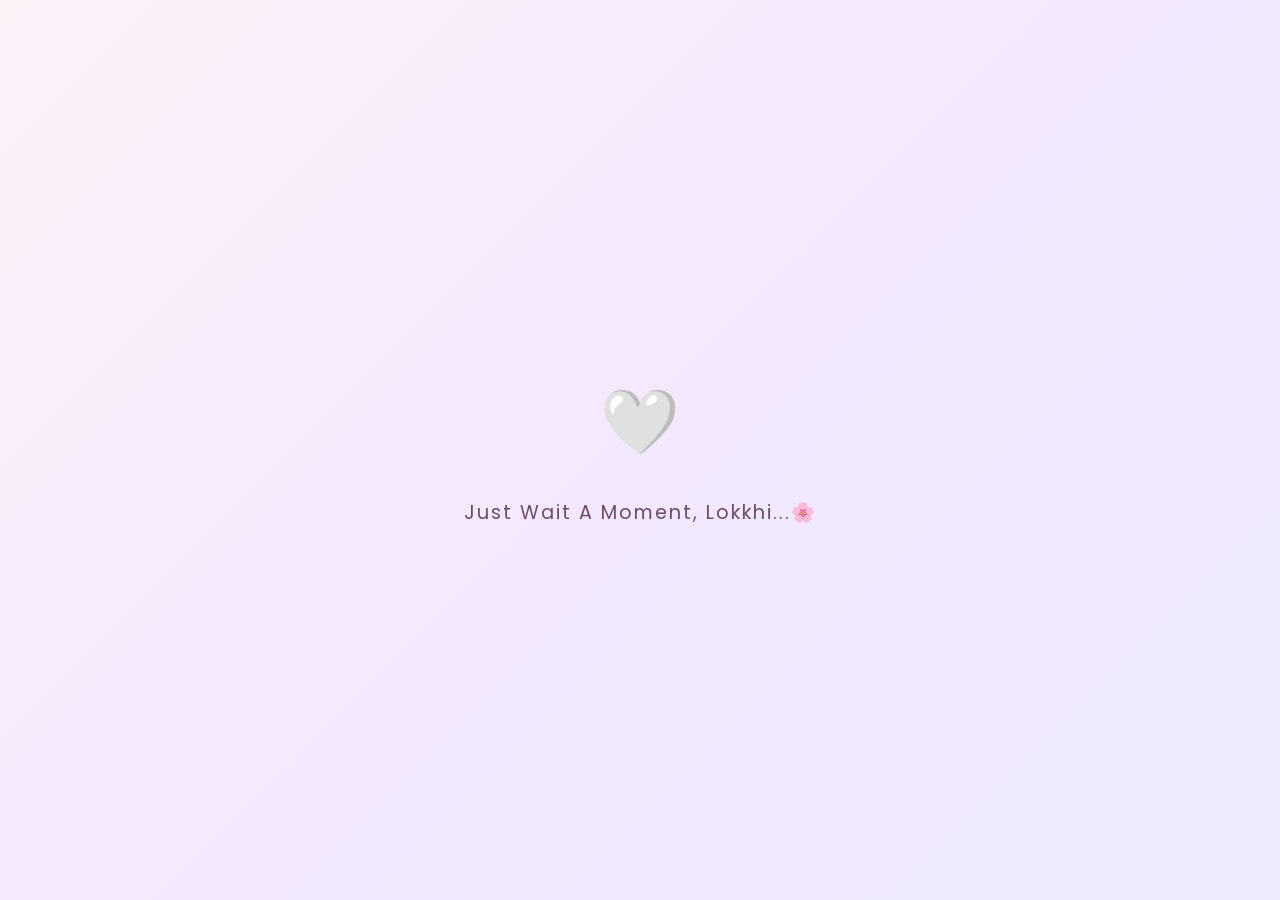
==== index.html @ b8b10e8c "Use real images in Long Distance Memories album" ====
<!DOCTYPE html>
<html lang="en">
<head>
  <meta charset="UTF-8">
  <meta name="viewport" content="width=device-width, initial-scale=1.0">
  <title>A Surprise For You 🤍</title>
  <link rel="icon" type="image/svg+xml" href="favicon.svg">
  <link rel="stylesheet" href="style.css">
  <link href="https://fonts.googleapis.com/css2?family=Cormorant+Garamond:wght@500;600;700&family=Great+Vibes&family=Poppins:wght@300;400;500;600;700&family=Noto+Serif+Bengali:wght@400;600;700&family=Hind+Siliguri:wght@300;400;500;600;700&display=swap" rel="stylesheet">
</head>
<body>

  <!-- ============================================
       LOADING SCREEN
       ============================================ -->
  <div id="loading-screen">
    <div class="loader-heart">🤍</div>
    <div class="loader-text">Just Wait A Moment, Lokkhi...🌸</div>
  </div>

  <!-- ============================================
       LANDING SCREEN
       ============================================ -->
  <div id="landing-screen">
    <div class="landing-card" id="landing-card">
      <h1 class="landing-title">Can I ask you something My Dear Lokkhi? 🤍</h1>
      <p class="landing-subtitle">Do you love me?</p>
      <div class="landing-buttons" id="button-container">
        <button class="btn btn-yes" id="btn-yes">Yes</button>
        <button class="btn btn-no" id="btn-no">No</button>
      </div>
    </div>
    <img src="assets/images/catpeek.png" alt="Kitten peeking" class="kitten-peek" id="kitten-peek">
  </div>

  <!-- ============================================
       CELEBRATION OVERLAY
       ============================================ -->
  <div id="celebration-overlay">
    <canvas id="confetti-canvas"></canvas>
  </div>

  <!-- ============================================
       MAIN CONTENT
       ============================================ -->
  <div id="main-content">

    <!-- SECTION 1: Thank You -->
    <section class="section hero-section" id="section-1">
      <div class="hero-bg-layers">
        <div class="hero-gradient"></div>
        <div class="hero-grain"></div>
        <div class="hero-particles" id="hero-particles"></div>
        <div class="hero-petals" id="hero-petals"></div>
        <div class="hero-radial-glow"></div>
      </div>

      <div class="hero-content section-inner reveal">
        <div class="hero-hero-wrapper">
          <div class="hero-heart-float">
            <div class="hero-heart-glow"></div>
            <div class="hero-heart-orbit">
              <div class="orbit-word" style="--angle: 0deg;">Smile</div>
              <div class="orbit-word" style="--angle: 60deg;">Eyes</div>
              <div class="orbit-word" style="--angle: 120deg;">Kindness</div>
              <div class="orbit-word" style="--angle: 180deg;">Future</div>
              <div class="orbit-word" style="--angle: 240deg;">Lokkhi</div>
              <div class="orbit-word" style="--angle: 300deg;">Love</div>
            </div>
            <div class="hero-heart-anim">❤️</div>
          </div>
        </div>

        <div class="hero-glass-card">
          <p class="hero-subtitle-handwritten">My dearest Lokkhi,</p>
          <h1 class="hero-title">Thank you for coming into my life</h1>
          <p class="hero-desc">Every moment with you feels like a beautiful dream I never want to wake up from.</p>
        </div>

        <div class="hero-scroll-indicator" id="hero-scroll-indicator">
          <span class="scroll-text"></span>
          <div class="scroll-arrow">
            <svg width="24" height="24" viewBox="0 0 24 24" fill="none" stroke="currentColor" stroke-width="2">
              <path d="M12 5v14M5 12l7 7 7-7"/>
            </svg>
          </div>
        </div>
      </div>
    </section>

    <!-- SECTION 3: Typewriter / Emotional Storytelling -->
    <section class="section" id="section-3">
      <div class="section-inner reveal">
        <p class="typewriter-text">
          <span id="typewriter"></span><span class="typewriter-cursor">|</span>
        </p>
        <div class="story-cards">
          <div class="story-card reveal">
            <div class="story-card-icon">☀️</div>
            <p class="story-card-quote">"Every morning feels a little brighter because of you."</p>
            <p class="story-card-label">Good Morning</p>
          </div>
          <div class="story-card reveal">
            <div class="story-card-icon">💬</div>
            <p class="story-card-quote">"Even a few minutes with you can make my whole day."</p>
            <p class="story-card-label">Every Conversation</p>
          </div>
          <div class="story-card reveal">
            <div class="story-card-icon">🌙</div>
            <p class="story-card-quote">"My favorite way to end a day is wishing you good night."</p>
            <p class="story-card-label">Good Night</p>
          </div>
        </div>
      </div>
    </section>

    <!-- SECTION 4: Timeline -->
    <section class="section" id="section-4">
      <div class="section-inner reveal">
        <h2 class="section-title">Our Journey</h2>
        <p class="section-desc">Every milestone matters</p>
        <div class="timeline">
          <div class="timeline-item">
            <span class="timeline-icon">❤️</span>
            <div class="timeline-text">
              <div>The day we met</div>
              <div style="font-size:0.85rem;opacity:0.7;">8 March 2026</div>
            </div>
          </div>
          <div class="timeline-item">
            <span class="timeline-icon">💬</span>
            <div class="timeline-text">
              <div>Our first conversation</div>
              <div style="font-size:0.85rem;opacity:0.7;">3 June 2026</div>
            </div>
          </div>
          <div class="timeline-item">
            <span class="timeline-icon">✨</span>
            <div class="timeline-text">
              <div>The day I realized I like you</div>
              <div style="font-size:0.85rem;opacity:0.7;">8 June 2026</div>
            </div>
          </div>
          <div class="timeline-item">
            <span class="timeline-icon">✨</span>
            <div class="timeline-text">
              <div>The day you made me the happiest</div>
              <div style="font-size:0.85rem;opacity:0.7;">14 July 2026</div>
            </div>
          </div>
          <div class="timeline-item">
            <span class="timeline-icon">📞</span>
            <div class="timeline-text">
              <div>First Call From Her🤍</div>
              <div style="font-size:0.85rem;opacity:0.7;">30 July 2026, 08:42 PM</div>
            </div>
          </div>
        </div>
      </div>
    </section>

    <!-- SECTION 5: Reasons I Love You — Polaroid Gallery -->
    <section class="section" id="section-5">
      <div class="section-inner reveal">
        <h2 class="section-title">Reasons I Love You</h2>
        <p class="section-desc">The little things that make you, you</p>
        <div class="polaroid-gallery">
          <div class="polaroid-mem-card" style="--rotate: -2.5deg;">
            <div class="polaroid-mem-image">
              <img src="assets/images/youreyes.png" alt="Your Eyes" loading="lazy">
            </div>
            <div class="polaroid-mem-caption">
              <h3 class="polaroid-mem-title">Your Eyes</h3>
              <p class="polaroid-mem-text">"I could get lost in them forever."</p>
            </div>
          </div>
          <div class="polaroid-mem-card" style="--rotate: 1.8deg;">
            <div class="polaroid-mem-image">
              <img src="assets/images/yoursmile.png" alt="Your Smile" loading="lazy">
            </div>
            <div class="polaroid-mem-caption">
              <h3 class="polaroid-mem-title">Your Smile</h3>
              <p class="polaroid-mem-text">"My favorite reason to smile."</p>
            </div>
          </div>
          <div class="polaroid-mem-card" style="--rotate: -1.2deg;">
            <div class="polaroid-mem-image">
              <img src="assets/images/yourkindness.png" alt="Your Kindness" loading="lazy">
            </div>
            <div class="polaroid-mem-caption">
              <h3 class="polaroid-mem-title">Your Kindness</h3>
              <p class="polaroid-mem-text">"The most beautiful part of you."</p>
            </div>
          </div>
          <div class="polaroid-mem-card polaroid-heart-card" style="--rotate: 2deg;">
            <div class="polaroid-heart-content">
              <div class="polaroid-heart-glow"></div>
              <div class="polaroid-heart-sparkles" id="heart-sparkles"></div>
              <div class="polaroid-heart-emoji">🌸</div>
              <h3 class="polaroid-mem-title">Everything About You</h3>
              <p class="polaroid-mem-text">"Because it was never just your smile, your eyes, or your kindness...<br>It has always been everything about you."</p>
            </div>
          </div>
        </div>
      </div>
    </section>

    <!-- SECTION 5B: Long Distance Memories — Photo Album -->
    <section class="section" id="section-5b">
      <div class="section-inner reveal">
        <h2 class="section-title">Our Long Distance Memories🤍</h2>
        <p class="section-desc">Every photo holds a thousand unsaid I love you's</p>
        <div class="album-grid">
          <div class="album-card" style="--rotate: -2.2deg;">
            <div class="album-image">
              <img src="assets/images/eyes.png" alt="Her beautiful eyes" loading="lazy">
            </div>
            <div class="album-caption">
              <p>"Staring into those eyes through a screen... still feels like home."</p>
            </div>
          </div>
          <div class="album-card" style="--rotate: 1.6deg;">
            <div class="album-image">
              <img src="assets/images/Girlfriend Day Poster.png" alt="Girlfriend Day" loading="lazy">
            </div>
            <div class="album-caption">
              <p>"Celebrating us, even when miles keep us apart."</p>
            </div>
          </div>
          <div class="album-card" style="--rotate: -1.4deg;">
            <div class="album-image">
              <img src="assets/images/uss11.png" alt="Our memory" loading="lazy">
            </div>
            <div class="album-caption">
              <p>"Proof that love doesn't need proximity to grow."</p>
            </div>
          </div>
          <div class="album-card" style="--rotate: 2deg;">
            <div class="album-image">
              <img src="assets/images/uss2.png" alt="Our memory" loading="lazy">
            </div>
            <div class="album-caption">
              <p>"Every little thing reminds me of you..."</p>
            </div>
          </div>
        </div>
        <p class="album-quote">"Distance is just a test to see how far love can travel."</p>
      </div>
    </section>

    <!-- SECTION 6: Future Memories -->
    <section class="section" id="section-6">
      <div class="section-inner reveal">
        <h2 class="section-title">🤍 Future Memories</h2>
        <p class="section-desc">The best chapters of our story haven't happened yet...</p>
        <div class="polaroid-grid">
          <div class="polaroid-card" style="--rotate: -2deg;">
            <div class="polaroid-emoji">🤍</div>
            <div class="polaroid-title">Our First Date</div>
            <div class="polaroid-status">Coming Soon...</div>
          </div>
          <div class="polaroid-card" style="--rotate: 1.5deg;">
            <div class="polaroid-emoji">📸</div>
            <div class="polaroid-title">Our First Selfie</div>
            <div class="polaroid-status">Reserved For Us</div>
          </div>
          <div class="polaroid-card" style="--rotate: -1deg;">
            <div class="polaroid-emoji">☕</div>
            <div class="polaroid-title">Coffee & Endless Conversations</div>
            <div class="polaroid-status">Waiting...</div>
          </div>
          <div class="polaroid-card" style="--rotate: 2deg;">
            <div class="polaroid-emoji">🌸</div>
            <div class="polaroid-title">The Day You Said Yes</div>
            <div class="polaroid-status">Our Story Begins Here</div>
          </div>
          <div class="polaroid-card" style="--rotate: -1.5deg;">
            <div class="polaroid-emoji">💐</div>
            <div class="polaroid-title">The First Flower I Gave You</div>
            <div class="polaroid-status">Coming Soon...</div>
          </div>
          <div class="polaroid-card" style="--rotate: 1deg;">
            <div class="polaroid-emoji">🌙</div>
            <div class="polaroid-title">Our Favorite Evening Together</div>
            <div class="polaroid-status">To Be Written...</div>
          </div>
        </div>
        <p class="future-quote">"These frames are empty today, but I believe one day they'll become the most beautiful part of our story."</p>
      </div>
    </section>

    <!-- SECTION 7: Love Counter -->
    <section class="section" id="section-7">
      <div class="section-inner reveal">
        <h2 class="section-title">I've been smiling because of you for...</h2>
        <div class="counter-display">
          <div class="counter-box">
            <div class="counter-value" id="counter-days">0</div>
            <div class="counter-label">Days</div>
          </div>
          <div class="counter-box">
            <div class="counter-value" id="counter-hours">0</div>
            <div class="counter-label">Hours</div>
          </div>
          <div class="counter-box">
            <div class="counter-value" id="counter-minutes">0</div>
            <div class="counter-label">Minutes</div>
          </div>
          <div class="counter-box">
            <div class="counter-value" id="counter-seconds">0</div>
            <div class="counter-label">Seconds</div>
          </div>
        </div>
      </div>
    </section>

    <!-- SECTION 8: Love Letter -->
    <section class="section" id="section-8">
      <div class="section-inner reveal">
        <h2 class="section-title bengali-title">A letter for You🤍</h2>
        <div class="letter-scene">
          <div class="letter-glow"></div>
          <div class="letter-petals" id="letter-petals"></div>
          <div class="letter-particles" id="letter-particles"></div>
          <div class="letter-paper">
            <div class="letter-wax-seal">🤍</div>
            <div class="letter-content">
              <p class="letter-typewriter" id="letter-typewriter"></p>
            </div>
          </div>
        </div>
      </div>
    </section>

    <!-- SECTION 9: Final Surprise -->
    <section class="section" id="section-9">
      <div class="section-inner reveal">
        <div class="final-heart">
          <img src="assets/images/catpropose.png" alt="Proposing" class="final-heart-img">
        </div>
        <h2 class="final-heading">I don't promise a perfect life...</h2>
        <p class="final-promise">But I promise I'll always try to make you a little happier.</p>
        <p class="final-question-script">Will you stay with me forever? ❤️</p>
        <div class="final-buttons">
          <button class="btn-final btn-yes" id="btn-final-yes">Yes 💍</button>
          <button class="btn-final btn-yes" id="btn-final-sure">Of Course 🥹</button>
        </div>
      </div>
    </section>

  </div>

  <!-- ============================================
       LIGHTBOX
       ============================================ -->
  <div id="lightbox">
    <button id="lightbox-close">&times;</button>
    <img src="" alt="Enlarged" id="lightbox-img">
  </div>

  <!-- ============================================
       ENDING SCREEN
       ============================================ -->
  <div id="ending-screen">
    <div class="ending-content">
      <div class="ending-sparkles" id="ending-sparkles"></div>
      <h1 class="ending-thanks">Thank you</h1>
      <p class="ending-line">for staying until the very end.</p>
      <div class="ending-divider"></div>
      <p class="ending-closing">
        Every little thing here<br>
        was made just for you. 🤍
      </p>
    </div>
  </div>

  <!-- ============================================
       SCRIPTS
       ============================================ -->
  <script src="script.js"></script>
</body>
</html>
---- style.css ----
/* ============================================
   CONFIG & VARIABLES
   ============================================ */
:root {
  /* Light Mode Colors */
  --bg-primary: #fdf2f8;
  --bg-secondary: #fce7f3;
  --bg-gradient: linear-gradient(135deg, #fdf2f8 0%, #f3e8ff 50%, #ede9fe 100%);
  --text-primary: #4a1942;
  --text-secondary: #6b4c6e;
  --glass-bg: rgba(255, 255, 255, 0.35);
  --glass-border: rgba(255, 255, 255, 0.6);
  --glass-shadow: 0 8px 32px rgba(139, 92, 246, 0.15);
  --accent-pink: #ec4899;
  --accent-lavender: #a855f7;
  --accent-rose: #fb7185;
  --accent-cream: #fef3c7;
  --card-bg: rgba(255, 255, 255, 0.5);
  --btn-yes-bg: linear-gradient(135deg, #ec4899, #a855f7);
  --btn-no-bg: rgba(255, 255, 255, 0.6);
  --heart-color: #ec4899;
  --overlay-bg: rgba(253, 242, 248, 0.95);
}

/* ============================================
   RESET & BASE
   ============================================ */
*, *::before, *::after {
  margin: 0;
  padding: 0;
  box-sizing: border-box;
}

html {
  scroll-behavior: smooth;
  font-size: 16px;
}

body {
  font-family: 'Segoe UI', 'Poppins', system-ui, -apple-system, sans-serif;
  background: var(--bg-gradient);
  color: var(--text-primary);
  min-height: 100vh;
  overflow-x: hidden;
  transition: background 0.5s ease, color 0.5s ease;
  line-height: 1.6;
}

/* Custom Scrollbar */
::-webkit-scrollbar {
  width: 8px;
}
::-webkit-scrollbar-track {
  background: var(--bg-secondary);
}
::-webkit-scrollbar-thumb {
  background: var(--accent-lavender);
  border-radius: 4px;
}

/* ============================================
   LOADING SCREEN
   ============================================ */
#loading-screen {
  position: fixed;
  inset: 0;
  background: var(--bg-gradient);
  display: flex;
  flex-direction: column;
  align-items: center;
  justify-content: center;
  z-index: 10000;
  transition: opacity 0.8s ease, visibility 0.8s ease;
}

#loading-screen.hidden {
  opacity: 0;
  visibility: hidden;
  pointer-events: none;
}

.loader-heart {
  font-size: 4rem;
  animation: heartbeat 1s ease-in-out infinite;
  margin-bottom: 1.5rem;
}

.loader-text {
  font-size: 1.2rem;
  color: var(--text-secondary);
  letter-spacing: 2px;
  animation: pulse 1.5s ease-in-out infinite;
}

/* ============================================
   CURSOR SPARKLE
   ============================================ */
.cursor-sparkle {
  position: fixed;
  pointer-events: none;
  width: 8px;
  height: 8px;
  border-radius: 50%;
  background: var(--accent-pink);
  box-shadow: 0 0 10px var(--accent-pink), 0 0 20px var(--accent-lavender);
  z-index: 9999;
  opacity: 0;
  transform: translate(-50%, -50%);
  animation: sparkleFade 0.6s ease-out forwards;
}

@keyframes sparkleFade {
  0% { opacity: 1; transform: translate(-50%, -50%) scale(1); }
  100% { opacity: 0; transform: translate(-50%, -50%) scale(0) translateY(-20px); }
}

/* ============================================
   FLOATING HEARTS BACKGROUND
   ============================================ */
.floating-heart {
  position: fixed;
  pointer-events: none;
  font-size: 1.2rem;
  opacity: 0.4;
  z-index: 0;
  animation: floatUp linear forwards;
}

@keyframes floatUp {
  0% {
    transform: translateY(100vh) rotate(0deg) scale(0.5);
    opacity: 0;
  }
  10% { opacity: 0.4; }
  90% { opacity: 0.4; }
  100% {
    transform: translateY(-100px) rotate(720deg) scale(1);
    opacity: 0;
  }
}

/* ============================================
   LANDING SCREEN
   ============================================ */
#landing-screen {
  position: fixed;
  inset: 0;
  display: flex;
  align-items: center;
  justify-content: center;
  z-index: 1000;
  background: var(--bg-gradient);
  padding: 1.5rem;
}

.landing-card {
  background: var(--glass-bg);
  backdrop-filter: blur(20px);
  -webkit-backdrop-filter: blur(20px);
  border: 1px solid var(--glass-border);
  border-radius: 2rem;
  padding: 3rem 2.5rem;
  text-align: center;
  box-shadow: var(--glass-shadow);
  max-width: 480px;
  width: 100%;
  position: relative;
  z-index: 10;
}

.landing-title {
  font-size: 2rem;
  font-weight: 700;
  margin-bottom: 0.5rem;
  background: linear-gradient(135deg, var(--accent-pink), var(--accent-lavender));
  -webkit-background-clip: text;
  -webkit-text-fill-color: transparent;
  background-clip: text;
}

.landing-subtitle {
  font-size: 1.1rem;
  color: var(--text-secondary);
  margin-bottom: 2.5rem;
}

.landing-buttons {
  display: flex;
  gap: 1.5rem;
  justify-content: center;
  align-items: center;
  flex-wrap: wrap;
  position: relative;
  min-height: 80px;
}

.kitten-peek {
  position: absolute;
  right: -60px;
  bottom: -40px;
  width: 280px;
  height: auto;
  z-index: 1;
  pointer-events: none;
  transform: translateX(30px);
  opacity: 0;
  transition: all 0.6s cubic-bezier(0.4, 0, 0.2, 1);
  filter: drop-shadow(0 8px 20px rgba(0, 0, 0, 0.15));
}

.kitten-peek.visible {
  opacity: 1;
  transform: translateX(0);
}

.kitten-peek.blink {
  animation: kittenBlink 0.3s ease-in-out;
}

.kitten-peek.idle {
  animation: kittenFloat 4s ease-in-out infinite;
}

@keyframes kittenBlink {
  0%, 100% { transform: translateX(0) scaleY(1); }
  50% { transform: translateX(0) scaleY(0.1); }
}

@keyframes kittenFloat {
  0%, 100% { transform: translateX(0) translateY(0); }
  50% { transform: translateX(0) translateY(-4px); }
}

.kitten-head {
  transform-origin: center bottom;
  transition: transform 0.4s ease;
}

.kitten-peek:hover .kitten-head {
  transform: rotate(-3deg) scale(1.03);
}

.btn {
  padding: 0.9rem 2.2rem;
  border: none;
  border-radius: 50px;
  font-size: 1.1rem;
  font-weight: 600;
  cursor: pointer;
  transition: all 0.3s cubic-bezier(0.4, 0, 0.2, 1);
  font-family: inherit;
  position: relative;
  overflow: hidden;
}

.btn-yes {
  background: var(--btn-yes-bg);
  color: white;
  box-shadow: 0 4px 20px rgba(236, 72, 153, 0.4);
  z-index: 2;
}

.btn-yes:hover {
  transform: scale(1.08);
  box-shadow: 0 6px 30px rgba(236, 72, 153, 0.6);
}

.btn-yes.big {
  padding: 1.2rem 3rem;
  font-size: 1.4rem;
  animation: yesPulse 2s ease-in-out infinite;
}

@keyframes yesPulse {
  0%, 100% { transform: scale(1); }
  50% { transform: scale(1.05); }
}

.btn-no {
  background: var(--btn-no-bg);
  color: var(--text-primary);
  backdrop-filter: blur(10px);
  border: 1px solid var(--glass-border);
  position: relative;
  transition: all 0.5s cubic-bezier(0.4, 0, 0.2, 1);
  z-index: 1;
}

.btn-no:hover {
  transform: scale(1.05);
}

.funny-text {
  position: absolute;
  top: -2.5rem;
  left: 50%;
  transform: translateX(-50%);
  background: var(--glass-bg);
  backdrop-filter: blur(10px);
  padding: 0.4rem 1rem;
  border-radius: 20px;
  font-size: 0.9rem;
  color: var(--accent-pink);
  white-space: nowrap;
  opacity: 0;
  animation: funnyAppear 0.4s ease-out forwards;
  border: 1px solid var(--glass-border);
}

@keyframes funnyAppear {
  0% { opacity: 0; transform: translateX(-50%) translateY(10px); }
  100% { opacity: 1; transform: translateX(-50%) translateY(0); }
}

/* ============================================
   CELEBRATION OVERLAY
   ============================================ */
#celebration-overlay {
  position: fixed;
  inset: 0;
  z-index: 5000;
  pointer-events: none;
  display: none;
}

#celebration-overlay.active {
  display: block;
}

#confetti-canvas {
  position: absolute;
  inset: 0;
  width: 100%;
  height: 100%;
}

.celebration-heart {
  position: absolute;
  font-size: 3rem;
  animation: heartBurst 1.5s ease-out forwards;
  pointer-events: none;
}

@keyframes heartBurst {
  0% {
    transform: translate(0, 0) scale(0) rotate(0deg);
    opacity: 1;
  }
  100% {
    transform: translate(var(--tx), var(--ty)) scale(1.5) rotate(var(--rot));
    opacity: 0;
  }
}

.celebration-sparkle {
  position: absolute;
  width: 6px;
  height: 6px;
  border-radius: 50%;
  background: white;
  box-shadow: 0 0 10px var(--accent-lavender), 0 0 20px var(--accent-pink);
  animation: sparkleBurst 1s ease-out forwards;
  pointer-events: none;
}

@keyframes sparkleBurst {
  0% {
    transform: translate(0, 0) scale(1);
    opacity: 1;
  }
  100% {
    transform: translate(var(--tx), var(--ty)) scale(0);
    opacity: 0;
  }
}

/* ============================================
   MAIN CONTENT
   ============================================ */
#main-content {
  display: none;
  position: relative;
  z-index: 1;
}

#main-content.visible {
  display: block;
  animation: fadeIn 1s ease-out;
}

@keyframes fadeIn {
  from { opacity: 0; }
  to { opacity: 1; }
}

.section {
  min-height: 100vh;
  display: flex;
  align-items: center;
  justify-content: center;
  padding: 4rem 1.5rem;
  position: relative;
}

.section-inner {
  max-width: 900px;
  width: 100%;
  text-align: center;
}

/* Glass Card */
.glass-card {
  background: var(--glass-bg);
  backdrop-filter: blur(20px);
  -webkit-backdrop-filter: blur(20px);
  border: 1px solid var(--glass-border);
  border-radius: 2rem;
  padding: 3rem 2rem;
  box-shadow: var(--glass-shadow);
}

/* Scroll Reveal */
.reveal {
  opacity: 0;
  transform: translateY(40px);
  transition: all 0.8s cubic-bezier(0.4, 0, 0.2, 1);
}

.reveal.visible {
  opacity: 1;
  transform: translateY(0);
}

/* ============================================
   SECTION 1: HERO — APPLE PREMIUM
   ============================================ */
.hero-section {
  min-height: 100vh;
  display: flex;
  align-items: center;
  justify-content: center;
  position: relative;
  overflow: hidden;
  padding: 2rem 1.5rem;
}

.hero-bg-layers {
  position: absolute;
  inset: 0;
  z-index: 0;
  pointer-events: none;
}

.hero-gradient {
  position: absolute;
  inset: 0;
  background:
    radial-gradient(ellipse at 20% 20%, rgba(236, 72, 153, 0.15) 0%, transparent 50%),
    radial-gradient(ellipse at 80% 80%, rgba(168, 85, 247, 0.12) 0%, transparent 50%),
    radial-gradient(ellipse at 50% 50%, rgba(251, 113, 133, 0.08) 0%, transparent 60%),
    linear-gradient(180deg, #fdf2f8 0%, #f3e8ff 50%, #ede9fe 100%);
  animation: gradientShift 12s ease-in-out infinite alternate;
}

@keyframes gradientShift {
  0% { transform: scale(1); opacity: 0.9; }
  100% { transform: scale(1.05); opacity: 1; }
}

.hero-grain {
  position: absolute;
  inset: 0;
  opacity: 0.35;
  background-image: url("data:image/svg+xml,%3Csvg viewBox='0 0 256 256' xmlns='http://www.w3.org/2000/svg'%3E%3Cfilter id='noise'%3E%3CfeTurbulence type='fractalNoise' baseFrequency='0.8' numOctaves='4' stitchTiles='stitch'/%3E%3C/filter%3E%3Crect width='100%25' height='100%25' filter='url(%23noise)'/%3E%3C/svg%3E");
  background-size: 200px 200px;
  animation: grainMove 8s steps(10) infinite;
  mix-blend-mode: overlay;
}

@keyframes grainMove {
  0%, 100% { transform: translate(0, 0); }
  10% { transform: translate(-5%, -10%); }
  30% { transform: translate(3%, -15%); }
  50% { transform: translate(12%, 9%); }
  70% { transform: translate(9%, 4%); }
  90% { transform: translate(-1%, 7%); }
}

.hero-particles,
.hero-petals {
  position: absolute;
  inset: 0;
  overflow: hidden;
}

.hero-particle {
  position: absolute;
  width: 4px;
  height: 4px;
  border-radius: 50%;
  background: var(--accent-pink);
  box-shadow: 0 0 6px var(--accent-lavender);
  opacity: 0;
  animation: particleFloat linear infinite;
}

@keyframes particleFloat {
  0% { transform: translateY(100vh) translateX(0); opacity: 0; }
  10% { opacity: 0.7; }
  90% { opacity: 0.7; }
  100% { transform: translateY(-10vh) translateX(20px); opacity: 0; }
}

.hero-petal {
  position: absolute;
  width: 10px;
  height: 10px;
  background: radial-gradient(circle, rgba(251, 113, 133, 0.6) 0%, rgba(236, 72, 153, 0.3) 100%);
  border-radius: 50% 0 50% 50%;
  opacity: 0;
  animation: petalFall linear infinite;
}

@keyframes petalFall {
  0% { transform: translateY(-10vh) rotate(0deg) translateX(0); opacity: 0; }
  10% { opacity: 0.6; }
  100% { transform: translateY(110vh) rotate(360deg) translateX(40px); opacity: 0; }
}

.hero-radial-glow {
  position: absolute;
  top: 50%;
  left: 50%;
  transform: translate(-50%, -50%);
  width: 500px;
  height: 500px;
  border-radius: 50%;
  background: radial-gradient(circle, rgba(236, 72, 153, 0.15) 0%, rgba(168, 85, 247, 0.08) 40%, transparent 70%);
  animation: glowPulse 4s ease-in-out infinite;
  pointer-events: none;
}

@keyframes glowPulse {
  0%, 100% { transform: translate(-50%, -50%) scale(1); opacity: 0.7; }
  50% { transform: translate(-50%, -50%) scale(1.15); opacity: 1; }
}

.hero-content {
  position: relative;
  z-index: 2;
  text-align: center;
  max-width: 700px;
  width: 100%;
  display: flex;
  flex-direction: column;
  align-items: center;
  gap: 2rem;
}

.hero-hero-wrapper {
  position: relative;
  width: 220px;
  height: 220px;
  display: flex;
  align-items: center;
  justify-content: center;
  margin: 0 auto;
  animation: heroEntrance 1s cubic-bezier(0.22, 1, 0.36, 1) 0.2s forwards;
  opacity: 0;
  transform: scale(0.8);
}

@keyframes heroEntrance {
  to { opacity: 1; transform: scale(1); }
}

.hero-heart-float {
  position: relative;
  width: 100%;
  height: 100%;
  display: flex;
  align-items: center;
  justify-content: center;
  animation: gentleFloat 6s ease-in-out infinite;
}

.hero-heart-glow {
  position: absolute;
  inset: 20%;
  border-radius: 50%;
  background: radial-gradient(circle, rgba(236, 72, 153, 0.25) 0%, transparent 70%);
  animation: glowPulse 3s ease-in-out infinite;
  filter: blur(20px);
}

.hero-heart-orbit {
  position: absolute;
  inset: 0;
  animation: orbitSpin 60s linear infinite;
}

@keyframes orbitSpin {
  from { transform: rotate(0deg); }
  to { transform: rotate(360deg); }
}

.orbit-word {
  position: absolute;
  top: 50%;
  left: 50%;
  width: max-content;
  text-align: center;
  transform: rotate(var(--angle)) translateX(105px) rotate(calc(-1 * var(--angle))) translate(-50%, -50%);
  transform-origin: 0 0;
  font-size: 0.8rem;
  font-weight: 600;
  color: var(--accent-pink);
  opacity: 0;
  animation: orbitWordFade 4s ease-in-out infinite;
  letter-spacing: 1px;
  text-transform: uppercase;
  white-space: nowrap;
}

.orbit-word:nth-child(1) { animation-delay: 0s; }
.orbit-word:nth-child(2) { animation-delay: 0.6s; }
.orbit-word:nth-child(3) { animation-delay: 1.2s; }
.orbit-word:nth-child(4) { animation-delay: 1.8s; }
.orbit-word:nth-child(5) { animation-delay: 2.4s; }
.orbit-word:nth-child(6) { animation-delay: 3s; }

@keyframes orbitWordFade {
  0%, 100% { opacity: 0.35; }
  50% { opacity: 0.9; }
}

.hero-heart-anim {
  font-size: 5rem;
  animation: heartbeat 1.2s ease-in-out infinite;
  position: relative;
  z-index: 3;
  filter: drop-shadow(0 0 40px rgba(236, 72, 153, 0.4));
  transition: transform 0.3s ease-out;
}

@keyframes heartbeat {
  0%, 100% { transform: scale(1); }
  15% { transform: scale(1.2); }
  30% { transform: scale(1); }
  45% { transform: scale(1.1); }
  60% { transform: scale(1); }
}

@keyframes gentleFloat {
  0%, 100% { transform: translateY(0); }
  50% { transform: translateY(-10px); }
}

.hero-glass-card {
  background: var(--glass-bg);
  backdrop-filter: blur(24px);
  -webkit-backdrop-filter: blur(24px);
  border: 1px solid var(--glass-border);
  border-radius: 2rem;
  padding: 2.5rem 2rem;
  box-shadow: var(--glass-shadow);
  max-width: 520px;
  width: 100%;
  text-align: center;
  position: relative;
  overflow: hidden;
  animation: cardEntrance 1.2s cubic-bezier(0.22, 1, 0.36, 1) forwards;
  opacity: 0;
  transform: translateY(30px);
}

@keyframes cardEntrance {
  to { opacity: 1; transform: translateY(0); }
}

.hero-glass-card::before {
  content: '';
  position: absolute;
  top: 0;
  left: 0;
  right: 0;
  height: 1px;
  background: linear-gradient(90deg, transparent, rgba(255, 255, 255, 0.6), transparent);
}

.hero-subtitle-handwritten {
  font-family: 'Georgia', 'Times New Roman', serif;
  font-size: 1.3rem;
  font-style: italic;
  color: var(--accent-pink);
  margin-bottom: 1rem;
  opacity: 0.9;
}

.hero-title {
  font-size: 2.2rem;
  font-weight: 700;
  background: linear-gradient(135deg, var(--accent-pink), var(--accent-lavender), var(--accent-rose));
  -webkit-background-clip: text;
  -webkit-text-fill-color: transparent;
  background-clip: text;
  margin-bottom: 0.8rem;
  line-height: 1.3;
  letter-spacing: -0.02em;
}

.hero-desc {
  font-size: 1rem;
  color: var(--text-secondary);
  line-height: 1.6;
  opacity: 0.85;
}

.hero-scroll-indicator {
  display: flex;
  flex-direction: column;
  align-items: center;
  gap: 0.5rem;
  margin-top: 1rem;
  cursor: pointer;
  opacity: 0;
  animation: fadeInUp 1s ease-out 1.5s forwards;
}

.scroll-text {
  font-size: 0.8rem;
  color: var(--text-secondary);
  letter-spacing: 2px;
  text-transform: uppercase;
  opacity: 0.6;
}

.scroll-arrow {
  color: var(--accent-pink);
  opacity: 0.6;
  animation: scrollBounce 2s ease-in-out infinite;
}

@keyframes scrollBounce {
  0%, 100% { transform: translateY(0); }
  50% { transform: translateY(6px); }
}

@keyframes fadeInUp {
  to { opacity: 1; transform: translateY(0); }
}

/* Parallax layers */
.parallax-layer {
  will-change: transform;
  transition: transform 0.1s ease-out;
}

@media (max-width: 768px) {
  .hero-hero-wrapper {
    width: 160px;
    height: 160px;
  }

  .hero-heart-anim {
    font-size: 3.5rem;
  }

  .hero-title {
    font-size: 1.6rem;
  }

  .hero-subtitle-handwritten {
    font-size: 1.1rem;
  }

  .hero-glass-card {
    padding: 2rem 1.5rem;
  }

  .orbit-word {
    font-size: 0.7rem;
  }

  .hero-radial-glow {
    width: 300px;
    height: 300px;
  }

  .kitten-peek {
    width: 190px;
    right: -40px;
    bottom: -25px;
  }
}

@media (max-width: 480px) {
  .hero-hero-wrapper {
    width: 140px;
    height: 140px;
  }

  .hero-heart-anim {
    font-size: 3rem;
  }

  .hero-title {
    font-size: 1.4rem;
  }

  .hero-desc {
    font-size: 0.9rem;
  }

  .kitten-peek {
    width: 220px;
    right: -30px;
    bottom: -25px;
  }
}

/* ============================================
   SECTION 2: MEMORIES
   ============================================ */
.memories-grid {
  display: grid;
  grid-template-columns: repeat(auto-fit, minmax(200px, 1fr));
  gap: 1.5rem;
  margin-top: 2rem;
}

.memory-card {
  background: var(--card-bg);
  border-radius: 1.5rem;
  overflow: hidden;
  border: 1px solid var(--glass-border);
  transition: transform 0.3s ease;
}

.memory-card:hover {
  transform: translateY(-5px);
}

.memory-card img {
  width: 100%;
  height: 200px;
  object-fit: cover;
  display: block;
}

.memory-card p {
  padding: 1rem;
  font-size: 0.95rem;
  color: var(--text-secondary);
}

/* ============================================
   SECTION 3: TYPEWRITER / EMOTIONAL STORYTELLING
   ============================================ */
.typewriter-text {
  font-size: 1.8rem;
  font-weight: 600;
  color: var(--text-primary);
  min-height: 3rem;
  display: inline-block;
  margin-bottom: 3rem;
  line-height: 1.5;
  letter-spacing: -0.02em;
}

.typewriter-cursor {
  display: inline-block;
  width: 3px;
  height: 1.5rem;
  background: var(--accent-pink);
  margin-left: 4px;
  animation: blink 0.8s step-end infinite;
  vertical-align: middle;
}

@keyframes blink {
  50% { opacity: 0; }
}

.story-cards {
  display: grid;
  grid-template-columns: repeat(auto-fit, minmax(260px, 1fr));
  gap: 1.8rem;
  margin-top: 1rem;
  width: 100%;
}

.story-card {
  background: var(--glass-bg);
  backdrop-filter: blur(20px);
  -webkit-backdrop-filter: blur(20px);
  border: 1px solid var(--glass-border);
  border-radius: 2rem;
  padding: 2.5rem 2rem;
  text-align: center;
  box-shadow: var(--glass-shadow);
  position: relative;
  overflow: hidden;
  transition: all 0.5s cubic-bezier(0.4, 0, 0.2, 1);
  opacity: 0;
  transform: translateY(40px);
}

.story-card.visible {
  opacity: 1;
  transform: translateY(0);
}

.story-card::before {
  content: '';
  position: absolute;
  top: 0;
  left: 0;
  right: 0;
  height: 1px;
  background: linear-gradient(90deg, transparent, rgba(255, 255, 255, 0.7), transparent);
  pointer-events: none;
}

.story-card::after {
  content: '';
  position: absolute;
  inset: 0;
  border-radius: 2rem;
  background: radial-gradient(ellipse at 50% 0%, rgba(236, 72, 153, 0.06) 0%, transparent 60%);
  pointer-events: none;
  opacity: 0;
  transition: opacity 0.5s ease;
}

.story-card:hover {
  transform: translateY(-10px) scale(1.02);
  box-shadow: 0 20px 60px rgba(236, 72, 153, 0.18), 0 8px 20px rgba(168, 85, 247, 0.1);
  border-color: rgba(236, 72, 153, 0.3);
}

.story-card:hover::after {
  opacity: 1;
}

.story-card-icon {
  font-size: 2.8rem;
  margin-bottom: 1.2rem;
  display: block;
  filter: drop-shadow(0 4px 8px rgba(0, 0, 0, 0.08));
  transition: transform 0.4s ease;
}

.story-card:hover .story-card-icon {
  transform: scale(1.15) rotate(-5deg);
}

.story-card-quote {
  font-family: 'Georgia', 'Times New Roman', serif;
  font-style: italic;
  font-size: 1.05rem;
  color: var(--text-primary);
  line-height: 1.7;
  margin-bottom: 1.2rem;
  position: relative;
  z-index: 1;
}

.story-card-quote::before,
.story-card-quote::after {
  content: '"';
  font-size: 1.8rem;
  color: var(--accent-pink);
  font-style: normal;
  line-height: 0;
  vertical-align: -0.4em;
  opacity: 0.6;
}

.story-card-quote::before {
  margin-right: 0.15rem;
}

.story-card-quote::after {
  margin-left: 0.15rem;
}

.story-card-label {
  font-size: 0.85rem;
  font-weight: 600;
  color: var(--accent-pink);
  text-transform: uppercase;
  letter-spacing: 2px;
  position: relative;
  z-index: 1;
  opacity: 0.8;
}

@media (max-width: 768px) {
  .typewriter-text {
    font-size: 1.4rem;
    margin-bottom: 2.5rem;
  }

  .story-cards {
    grid-template-columns: 1fr;
    gap: 1.5rem;
  }

  .story-card {
    padding: 2rem 1.5rem;
  }

  .story-card-quote {
    font-size: 1rem;
  }
}

@media (max-width: 480px) {
  .typewriter-text {
    font-size: 1.2rem;
    margin-bottom: 2rem;
  }

  .story-card {
    padding: 1.5rem 1.2rem;
    border-radius: 1.5rem;
  }

  .story-card-icon {
    font-size: 2.2rem;
  }

  .story-card-quote {
    font-size: 0.95rem;
  }

  .story-card-label {
    font-size: 0.75rem;
    letter-spacing: 1.5px;
  }
}

/* ============================================
   SECTION 4: TIMELINE
   ============================================ */
.timeline {
  display: flex;
  flex-direction: column;
  gap: 1.5rem;
  margin-top: 2rem;
  text-align: left;
}

.timeline-item {
  background: var(--card-bg);
  border-radius: 1.2rem;
  padding: 1.2rem 1.5rem;
  border-left: 4px solid var(--accent-pink);
  display: flex;
  align-items: center;
  gap: 1rem;
  transition: transform 0.3s ease;
}

.timeline-item:hover {
  transform: translateX(8px);
}

.timeline-icon {
  font-size: 1.5rem;
  flex-shrink: 0;
}

.timeline-text {
  font-size: 1.05rem;
  color: var(--text-primary);
}

/* ============================================
   SECTION 5: REASONS — POLAROID GALLERY
   ============================================ */
.polaroid-gallery {
  display: grid;
  grid-template-columns: repeat(2, 1fr);
  gap: 2.5rem;
  margin-top: 2.5rem;
  max-width: 800px;
  margin-left: auto;
  margin-right: auto;
}

.polaroid-mem-card {
  background: linear-gradient(145deg, #ffffff 0%, #fef9f0 100%);
  border-radius: 1.2rem;
  padding: 0.8rem 0.8rem 1.2rem;
  box-shadow: 0 12px 35px rgba(0, 0, 0, 0.08), 0 2px 6px rgba(0, 0, 0, 0.04);
  transform: rotate(var(--rotate, 0deg));
  transition: all 0.5s cubic-bezier(0.4, 0, 0.2, 1);
  position: relative;
  border: 1px solid rgba(255, 255, 255, 0.7);
  opacity: 0;
  transform: translateY(40px) rotate(var(--rotate, 0deg));
}

.polaroid-mem-card.visible {
  opacity: 1;
  transform: translateY(0) rotate(var(--rotate, 0deg));
}

.polaroid-mem-card::before {
  content: '';
  position: absolute;
  inset: 0;
  border-radius: 1.2rem;
  background: url("data:image/svg+xml,%3Csvg viewBox='0 0 256 256' xmlns='http://www.w3.org/2000/svg'%3E%3Cfilter id='noiseFilter'%3E%3CfeTurbulence type='fractalNoise' baseFrequency='0.7' numOctaves='3' stitchTiles='stitch'/%3E%3C/filter%3E%3Crect width='100%25' height='100%25' filter='url(%23noiseFilter)' opacity='0.035'/%3E%3C/svg%3E");
  pointer-events: none;
  z-index: 1;
}

.polaroid-mem-card:hover {
  transform: translateY(-14px) rotate(0deg) scale(1.03);
  box-shadow: 0 25px 60px rgba(236, 72, 153, 0.16), 0 8px 20px rgba(168, 85, 247, 0.1);
  border-color: rgba(236, 72, 153, 0.25);
  z-index: 5;
}

.polaroid-mem-image {
  width: 100%;
  aspect-ratio: 1;
  border-radius: 0.8rem;
  overflow: hidden;
  background: linear-gradient(135deg, #fce7f3 0%, #f3e8ff 100%);
  margin-bottom: 1rem;
  position: relative;
  z-index: 2;
}

.polaroid-mem-image img {
  width: 100%;
  height: 100%;
  object-fit: cover;
  display: block;
  transition: transform 0.6s cubic-bezier(0.4, 0, 0.2, 1);
}

.polaroid-mem-card:hover .polaroid-mem-image img {
  transform: scale(1.06);
}

.polaroid-mem-caption {
  text-align: center;
  position: relative;
  z-index: 2;
  padding: 0 0.3rem;
}

.polaroid-mem-title {
  font-size: 1.05rem;
  font-weight: 700;
  color: var(--text-primary);
  margin-bottom: 0.5rem;
  letter-spacing: 0.02em;
}

.polaroid-mem-text {
  font-family: 'Georgia', 'Times New Roman', serif;
  font-style: italic;
  font-size: 0.9rem;
  color: var(--text-secondary);
  line-height: 1.6;
  opacity: 0.85;
}

.polaroid-heart-card {
  background: linear-gradient(145deg, #fdf2f8 0%, #f3e8ff 50%, #ede9fe 100%);
  display: flex;
  align-items: center;
  justify-content: center;
  min-height: 320px;
}

.polaroid-heart-content {
  text-align: center;
  position: relative;
  z-index: 2;
  padding: 1.5rem;
}

.polaroid-heart-glow {
  position: absolute;
  top: 50%;
  left: 50%;
  transform: translate(-50%, -50%);
  width: 140px;
  height: 140px;
  border-radius: 50%;
  background: radial-gradient(circle, rgba(236, 72, 153, 0.2) 0%, transparent 70%);
  animation: glowPulse 3s ease-in-out infinite;
  filter: blur(25px);
  pointer-events: none;
}

.polaroid-heart-emoji {
  font-size: 4rem;
  margin-bottom: 1.2rem;
  display: block;
  position: relative;
  z-index: 3;
  animation: heartbeat 1.4s ease-in-out infinite;
  filter: drop-shadow(0 0 25px rgba(236, 72, 153, 0.35));
}

.polaroid-heart-sparkle {
  position: absolute;
  width: 4px;
  height: 4px;
  border-radius: 50%;
  background: white;
  box-shadow: 0 0 6px var(--accent-lavender), 0 0 12px var(--accent-pink);
  pointer-events: none;
  animation: sparkleFloat 2.5s ease-in-out infinite;
}

@keyframes sparkleFloat {
  0%, 100% { transform: translate(0, 0) scale(1); opacity: 0.4; }
  50% { transform: translate(var(--sx), var(--sy)) scale(1.4); opacity: 1; }
}

@media (max-width: 768px) {
  .polaroid-gallery {
    grid-template-columns: 1fr 1fr;
    gap: 1.5rem;
    max-width: 500px;
  }

  .polaroid-mem-card {
    padding: 0.6rem 0.6rem 1rem;
  }

  .polaroid-mem-title {
    font-size: 0.95rem;
  }

  .polaroid-mem-text {
    font-size: 0.8rem;
  }

  .polaroid-heart-emoji {
    font-size: 3rem;
  }
}

@media (max-width: 480px) {
  .polaroid-gallery {
    grid-template-columns: 1fr;
    gap: 1.8rem;
    max-width: 320px;
  }

  .polaroid-mem-card {
    padding: 0.8rem 0.8rem 1.2rem;
  }

  .polaroid-heart-card {
    min-height: 280px;
  }

  .polaroid-heart-emoji {
    font-size: 3.5rem;
  }

  .polaroid-mem-title {
    font-size: 1rem;
  }

  .polaroid-mem-text {
    font-size: 0.9rem;
  }
  }

/* ============================================
   SECTION 5B: LONG DISTANCE MEMORIES — PHOTO ALBUM
   ============================================ */
.album-grid {
  display: grid;
  grid-template-columns: repeat(2, 1fr);
  gap: 2.8rem;
  margin-top: 2.5rem;
  max-width: 820px;
  margin-left: auto;
  margin-right: auto;
}

.album-card {
  background: linear-gradient(145deg, #ffffff 0%, #fef9f0 100%);
  border-radius: 1.2rem;
  padding: 0.8rem 0.8rem 1.4rem;
  box-shadow: 0 14px 40px rgba(0, 0, 0, 0.08), 0 2px 8px rgba(0, 0, 0, 0.04);
  transform: rotate(var(--rotate, 0deg));
  transition: all 0.5s cubic-bezier(0.4, 0, 0.2, 1);
  position: relative;
  border: 1px solid rgba(255, 255, 255, 0.7);
  opacity: 0;
  transform: translateY(40px) rotate(var(--rotate, 0deg));
}

.album-card.visible {
  opacity: 1;
  transform: translateY(0) rotate(var(--rotate, 0deg));
}

.album-card::before {
  content: '';
  position: absolute;
  inset: 0;
  border-radius: 1.2rem;
  background: url("data:image/svg+xml,%3Csvg viewBox='0 0 256 256' xmlns='http://www.w3.org/2000/svg'%3E%3Cfilter id='noiseFilter'%3E%3CfeTurbulence type='fractalNoise' baseFrequency='0.7' numOctaves='3' stitchTiles='stitch'/%3E%3C/filter%3E%3Crect width='100%25' height='100%25' filter='url(%23noiseFilter)' opacity='0.035'/%3E%3C/svg%3E");
  pointer-events: none;
  z-index: 1;
}

.album-card:hover {
  transform: translateY(-14px) rotate(0deg) scale(1.03);
  box-shadow: 0 25px 60px rgba(236, 72, 153, 0.16), 0 8px 20px rgba(168, 85, 247, 0.1);
  border-color: rgba(236, 72, 153, 0.25);
  z-index: 5;
}

.album-image {
  width: 100%;
  aspect-ratio: 1;
  border-radius: 0.8rem;
  overflow: hidden;
  background: linear-gradient(135deg, #fce7f3 0%, #f3e8ff 100%);
  margin-bottom: 1rem;
  position: relative;
  z-index: 2;
}

.album-image img {
  width: 100%;
  height: 100%;
  object-fit: cover;
  display: block;
  transition: transform 0.6s cubic-bezier(0.4, 0, 0.2, 1);
}

.album-card:hover .album-image img {
  transform: scale(1.06);
}

.album-caption {
  text-align: center;
  position: relative;
  z-index: 2;
  padding: 0 0.3rem;
}

.album-caption p {
  font-family: 'Georgia', 'Times New Roman', serif;
  font-style: italic;
  font-size: 0.92rem;
  color: var(--text-secondary);
  line-height: 1.6;
  opacity: 0.9;
  margin: 0;
}

.album-quote {
  margin-top: 3rem;
  font-size: 1.15rem;
  font-style: italic;
  color: var(--text-secondary);
  max-width: 600px;
  margin-left: auto;
  margin-right: auto;
  line-height: 1.7;
  position: relative;
}

.album-quote::before,
.album-quote::after {
  content: '"';
  font-size: 2rem;
  color: var(--accent-pink);
  font-style: normal;
  line-height: 0;
  vertical-align: -0.4em;
}

.album-quote::before {
  margin-right: 0.2rem;
}

.album-quote::after {
  margin-left: 0.2rem;
}

@media (max-width: 768px) {
  .album-grid {
    grid-template-columns: 1fr 1fr;
    gap: 1.5rem;
    max-width: 500px;
  }

  .album-card {
    padding: 0.6rem 0.6rem 1rem;
  }

  .album-caption p {
    font-size: 0.82rem;
  }
}

@media (max-width: 480px) {
  .album-grid {
    grid-template-columns: 1fr;
    gap: 1.8rem;
    max-width: 320px;
  }

  .album-card {
    padding: 0.8rem 0.8rem 1.2rem;
  }

  .album-caption p {
    font-size: 0.9rem;
  }

  .album-quote {
    font-size: 1rem;
    padding: 0 1rem;
  }
}

/* ============================================
   SECTION 6: GALLERY
   ============================================ */
.gallery-grid {
  display: grid;
  grid-template-columns: repeat(auto-fill, minmax(150px, 1fr));
  gap: 0.8rem;
  margin-top: 2rem;
}

.gallery-item {
  aspect-ratio: 1;
  border-radius: 1rem;
  overflow: hidden;
  cursor: pointer;
  border: 2px solid transparent;
  transition: all 0.3s ease;
}

.gallery-item:hover {
  border-color: var(--accent-pink);
  transform: scale(1.03);
}

.gallery-item img {
  width: 100%;
  height: 100%;
  object-fit: cover;
  display: block;
}

/* ============================================
   SECTION 6: FUTURE MEMORIES (POLAROID)
   ============================================ */
.polaroid-grid {
  display: grid;
  grid-template-columns: repeat(auto-fit, minmax(240px, 1fr));
  gap: 2rem;
  margin-top: 2.5rem;
  perspective: 1000px;
}

.polaroid-card {
  background: linear-gradient(145deg, #ffffff 0%, #fef3c7 100%);
  border-radius: 1.2rem;
  padding: 2rem 1.2rem 1.5rem;
  text-align: center;
  box-shadow: 0 10px 30px rgba(0, 0, 0, 0.08), 0 1px 3px rgba(0, 0, 0, 0.05);
  transform: rotate(var(--rotate, 0deg));
  transition: all 0.4s cubic-bezier(0.4, 0, 0.2, 1);
  position: relative;
  border: 1px solid rgba(255, 255, 255, 0.6);
  cursor: default;
}

.polaroid-card::before {
  content: '';
  position: absolute;
  inset: 0;
  border-radius: 1.2rem;
  background: url("data:image/svg+xml,%3Csvg viewBox='0 0 200 200' xmlns='http://www.w3.org/2000/svg'%3E%3Cfilter id='noiseFilter'%3E%3CfeTurbulence type='fractalNoise' baseFrequency='0.65' numOctaves='3' stitchTiles='stitch'/%3E%3C/filter%3E%3Crect width='100%25' height='100%25' filter='url(%23noiseFilter)' opacity='0.04'/%3E%3C/svg%3E");
  pointer-events: none;
  z-index: 1;
}

.polaroid-card:hover {
  transform: rotate(0deg) translateY(-12px) scale(1.03);
  box-shadow: 0 20px 50px rgba(236, 72, 153, 0.18), 0 5px 15px rgba(168, 85, 247, 0.1);
}

.polaroid-emoji {
  font-size: 3rem;
  margin-bottom: 1rem;
  display: block;
  position: relative;
  z-index: 2;
  filter: drop-shadow(0 4px 6px rgba(0, 0, 0, 0.1));
}

.polaroid-title {
  font-size: 1.05rem;
  font-weight: 600;
  color: var(--text-primary);
  margin-bottom: 0.6rem;
  position: relative;
  z-index: 2;
  line-height: 1.4;
}

.polaroid-status {
  font-size: 0.85rem;
  color: var(--accent-pink);
  font-weight: 500;
  letter-spacing: 0.5px;
  position: relative;
  z-index: 2;
  opacity: 0.85;
}

.future-quote {
  margin-top: 3rem;
  font-size: 1.15rem;
  font-style: italic;
  color: var(--text-secondary);
  max-width: 600px;
  margin-left: auto;
  margin-right: auto;
  line-height: 1.7;
  position: relative;
}

.future-quote::before,
.future-quote::after {
  content: '"';
  font-size: 2rem;
  color: var(--accent-pink);
  font-style: normal;
  line-height: 0;
  vertical-align: -0.4em;
}

.future-quote::before {
  margin-right: 0.2rem;
}

.future-quote::after {
  margin-left: 0.2rem;
}

@media (max-width: 768px) {
  .polaroid-grid {
    grid-template-columns: repeat(auto-fit, minmax(200px, 1fr));
    gap: 1.5rem;
  }

  .polaroid-card {
    padding: 1.5rem 1rem 1.2rem;
  }

  .polaroid-emoji {
    font-size: 2.5rem;
  }

  .polaroid-title {
    font-size: 0.95rem;
  }

  .future-quote {
    font-size: 1rem;
    padding: 0 1rem;
  }
}

@media (max-width: 480px) {
  .polaroid-grid {
    grid-template-columns: 1fr 1fr;
    gap: 1.2rem;
  }

  .polaroid-card {
    padding: 1.2rem 0.8rem 1rem;
  }

  .polaroid-emoji {
    font-size: 2rem;
    margin-bottom: 0.6rem;
  }

  .polaroid-title {
    font-size: 0.85rem;
  }

  .polaroid-status {
    font-size: 0.75rem;
  }
}

/* Lightbox */
#lightbox {
  position: fixed;
  inset: 0;
  background: rgba(0, 0, 0, 0.9);
  z-index: 8000;
  display: none;
  align-items: center;
  justify-content: center;
  padding: 2rem;
  cursor: pointer;
}

#lightbox.active {
  display: flex;
}

#lightbox img {
  max-width: 90%;
  max-height: 85vh;
  border-radius: 1rem;
  box-shadow: 0 20px 60px rgba(0, 0, 0, 0.5);
}

#lightbox-close {
  position: absolute;
  top: 1.5rem;
  right: 1.5rem;
  font-size: 2rem;
  color: white;
  cursor: pointer;
  background: none;
  border: none;
  transition: transform 0.3s ease;
}

#lightbox-close:hover {
  transform: scale(1.2);
}

/* ============================================
   SECTION 7: LOVE COUNTER
   ============================================ */
.counter-display {
  display: flex;
  gap: 1rem;
  justify-content: center;
  flex-wrap: wrap;
  margin-top: 2rem;
}

.counter-box {
  background: var(--glass-bg);
  backdrop-filter: blur(15px);
  border: 1px solid var(--glass-border);
  border-radius: 1.2rem;
  padding: 1.2rem 1.5rem;
  min-width: 90px;
  box-shadow: var(--glass-shadow);
}

.counter-value {
  font-size: 2.5rem;
  font-weight: 700;
  background: linear-gradient(135deg, var(--accent-pink), var(--accent-lavender));
  -webkit-background-clip: text;
  -webkit-text-fill-color: transparent;
  background-clip: text;
  line-height: 1;
}

.counter-label {
  font-size: 0.85rem;
  color: var(--text-secondary);
  margin-top: 0.4rem;
  text-transform: uppercase;
  letter-spacing: 1px;
}

/* ============================================
   SECTION 8: LOVE LETTER — BENGALI PAPER
   ============================================ */
.bengali-title {
  font-family: 'Noto Serif Bengali', 'Georgia', serif;
  font-size: 2rem;
  margin-bottom: 2.5rem;
}

.letter-scene {
  position: relative;
  max-width: 750px;
  margin: 0 auto;
  padding: 3rem 1.5rem;
}

.letter-glow {
  position: absolute;
  top: 50%;
  left: 50%;
  transform: translate(-50%, -50%);
  width: 500px;
  height: 500px;
  border-radius: 50%;
  background: radial-gradient(circle, rgba(236, 72, 153, 0.12) 0%, rgba(168, 85, 247, 0.06) 40%, transparent 70%);
  animation: glowPulse 4s ease-in-out infinite;
  pointer-events: none;
}

.letter-petals,
.letter-particles {
  position: absolute;
  inset: 0;
  overflow: hidden;
  pointer-events: none;
}

.letter-petal {
  position: absolute;
  width: 8px;
  height: 8px;
  background: radial-gradient(circle, rgba(251, 113, 133, 0.5) 0%, rgba(236, 72, 153, 0.2) 100%);
  border-radius: 50% 0 50% 50%;
  opacity: 0;
  animation: petalFall linear infinite;
}

.letter-particle {
  position: absolute;
  width: 3px;
  height: 3px;
  border-radius: 50%;
  background: var(--accent-pink);
  box-shadow: 0 0 4px var(--accent-lavender);
  opacity: 0;
  animation: particleFloat linear infinite;
}

.letter-paper {
  background: linear-gradient(145deg, #fffef9 0%, #fef9f0 100%);
  border-radius: 1.5rem;
  padding: 3rem 2.5rem;
  box-shadow:
    0 20px 60px rgba(0, 0, 0, 0.08),
    0 8px 20px rgba(0, 0, 0, 0.04),
    0 0 0 1px rgba(255, 255, 255, 0.6);
  position: relative;
  overflow: hidden;
  transform: rotate(1deg);
  animation: paperEntrance 1.2s cubic-bezier(0.22, 1, 0.36, 1) forwards,
             paperFloat 6s ease-in-out infinite 1.2s;
  opacity: 0;
  z-index: 2;
}

@keyframes paperEntrance {
  0% { opacity: 0; transform: rotate(1deg) translateY(40px) scale(0.96); }
  100% { opacity: 1; transform: rotate(1deg) translateY(0) scale(1); }
}

@keyframes paperFloat {
  0%, 100% { transform: rotate(1deg) translateY(0); }
  50% { transform: rotate(1deg) translateY(-8px); }
}

.letter-paper::before {
  content: '';
  position: absolute;
  inset: 0;
  border-radius: 1.5rem;
  background: url("data:image/svg+xml,%3Csvg viewBox='0 0 256 256' xmlns='http://www.w3.org/2000/svg'%3E%3Cfilter id='noiseFilter'%3E%3CfeTurbulence type='fractalNoise' baseFrequency='0.75' numOctaves='3' stitchTiles='stitch'/%3E%3C/filter%3E%3Crect width='100%25' height='100%25' filter='url(%23noiseFilter)' opacity='0.04'/%3E%3C/svg%3E");
  pointer-events: none;
  z-index: 1;
}

.letter-wax-seal {
  position: absolute;
  top: -18px;
  right: -18px;
  width: 56px;
  height: 56px;
  border-radius: 50%;
  background: linear-gradient(135deg, #ec4899 0%, #a855f7 100%);
  display: flex;
  align-items: center;
  justify-content: center;
  font-size: 1.6rem;
  box-shadow: 0 4px 15px rgba(236, 72, 153, 0.35);
  z-index: 10;
  animation: sealPulse 2.5s ease-in-out infinite;
}

@keyframes sealPulse {
  0%, 100% { transform: scale(1) rotate(0deg); }
  50% { transform: scale(1.08) rotate(5deg); }
}

.letter-content {
  position: relative;
  z-index: 2;
  font-family: 'Hind Siliguri', 'Noto Serif Bengali', sans-serif;
  font-size: 1.15rem;
  line-height: 2.1;
  color: #4a3048;
}

.letter-typewriter {
  margin: 0;
  white-space: pre-wrap;
  word-wrap: break-word;
}

@media (max-width: 768px) {
  .bengali-title {
    font-size: 1.5rem;
  }

  .letter-paper {
    padding: 2rem 1.5rem;
    transform: rotate(0deg);
    animation: paperEntranceMobile 1.2s cubic-bezier(0.22, 1, 0.36, 1) forwards,
               paperFloatMobile 6s ease-in-out infinite 1.2s;
  }

  @keyframes paperEntranceMobile {
    0% { opacity: 0; transform: translateY(40px) scale(0.96); }
    100% { opacity: 1; transform: translateY(0) scale(1); }
  }

  @keyframes paperFloatMobile {
    0%, 100% { transform: translateY(0); }
    50% { transform: translateY(-8px); }
  }

  .letter-content {
    font-size: 1rem;
    line-height: 2;
  }

  .letter-wax-seal {
    width: 44px;
    height: 44px;
    top: -14px;
    right: -14px;
    font-size: 1.3rem;
  }
}

@media (max-width: 480px) {
  .letter-scene {
    padding: 2rem 0.8rem;
  }

  .letter-paper {
    padding: 1.5rem 1.2rem;
    border-radius: 1.2rem;
  }

  .letter-content {
    font-size: 0.95rem;
    line-height: 1.9;
  }

  .letter-wax-seal {
    width: 38px;
    height: 38px;
    top: -12px;
    right: -12px;
    font-size: 1.1rem;
  }
}

/* ============================================
    SECTION 9: FINAL SURPRISE
    ============================================ */
.final-heart {
  margin-bottom: 2rem;
  display: inline-block;
  animation: heartbeat 1.2s ease-in-out infinite, gentleFloat 5s ease-in-out infinite;
  filter: drop-shadow(0 0 35px rgba(236, 72, 153, 0.5));
  transition: transform 0.4s ease;
}

.final-heart-img {
  width: 200px;
  height: auto;
  display: block;
  border-radius: 1.5rem;
}

.final-heart:hover {
  transform: scale(1.05);
}

.final-heading {
  font-family: 'Cormorant Garamond', 'Georgia', serif;
  font-size: 2.4rem;
  font-weight: 600;
  color: #4a3048;
  letter-spacing: 0.03em;
  line-height: 1.4;
  margin-bottom: 1.2rem;
  text-shadow: 0 0 30px rgba(248, 187, 208, 0.3);
}

.final-promise {
  font-family: 'Poppins', sans-serif;
  font-size: 1.1rem;
  font-weight: 400;
  color: #5d4a5c;
  line-height: 1.9;
  max-width: 520px;
  margin: 0 auto 1.8rem;
  text-shadow: 0 0 15px rgba(248, 187, 208, 0.2);
}

.final-question-script {
  font-family: 'Great Vibes', 'Allura', cursive;
  font-size: 3.2rem;
  color: var(--accent-pink);
  margin-bottom: 2.5rem;
  text-align: center;
  line-height: 1.3;
  animation: scriptFloat 4s ease-in-out infinite, fadeInUp 1s ease-out 0.5s forwards;
  opacity: 0;
  transform: translateY(20px);
  filter: drop-shadow(0 0 20px rgba(236, 72, 153, 0.35));
}

@keyframes scriptFloat {
  0%, 100% { transform: translateY(0); }
  50% { transform: translateY(-8px); }
}

.final-buttons {
  display: flex;
  gap: 1.5rem;
  justify-content: center;
  flex-wrap: wrap;
  animation: fadeInUp 1s ease-out 0.8s forwards;
  opacity: 0;
}

.btn-final {
  font-family: 'Poppins', sans-serif;
  font-weight: 600;
  padding: 0.95rem 2.4rem;
  border: none;
  border-radius: 50px;
  font-size: 1.05rem;
  cursor: pointer;
  background: rgba(255, 255, 255, 0.55);
  backdrop-filter: blur(16px);
  -webkit-backdrop-filter: blur(16px);
  border: 1px solid rgba(248, 187, 208, 0.5);
  color: #5d4a5c;
  box-shadow: 0 8px 25px rgba(236, 72, 153, 0.12), 0 2px 8px rgba(0, 0, 0, 0.04);
  transition: all 0.4s cubic-bezier(0.4, 0, 0.2, 1);
  position: relative;
  overflow: hidden;
}

.btn-final::before {
  content: '';
  position: absolute;
  top: 0;
  left: 0;
  right: 0;
  height: 1px;
  background: linear-gradient(90deg, transparent, rgba(255, 255, 255, 0.7), transparent);
  pointer-events: none;
}

.btn-final:hover {
  transform: translateY(-3px) scale(1.04);
  box-shadow: 0 14px 35px rgba(236, 72, 153, 0.2), 0 4px 12px rgba(168, 85, 247, 0.08);
  border-color: rgba(236, 72, 153, 0.4);
  color: var(--accent-pink);
}

@keyframes fadeInUp {
  to { opacity: 1; transform: translateY(0); }
}

@media (max-width: 768px) {
  .final-heading {
    font-size: 1.8rem;
  }

  .final-promise {
    font-size: 1rem;
    padding: 0 1rem;
  }

  .final-question-script {
    font-size: 2.4rem;
  }

  .btn-final {
    padding: 0.85rem 2rem;
    font-size: 0.95rem;
  }
}

@media (max-width: 480px) {
  .final-heading {
    font-size: 1.5rem;
  }

  .final-promise {
    font-size: 0.95rem;
  }

  .final-question-script {
    font-size: 2rem;
  }

  .final-buttons {
    flex-direction: column;
    align-items: center;
    gap: 1rem;
  }

  .btn-final {
    width: 100%;
    max-width: 260px;
  }
}

/* ============================================
   ENDING SCREEN
   ============================================ */
#ending-screen {
  position: fixed;
  inset: 0;
  background: var(--bg-gradient);
  display: none;
  align-items: center;
  justify-content: center;
  z-index: 9000;
  flex-direction: column;
  text-align: center;
  padding: 2rem;
}

#ending-screen.active {
  display: flex;
  animation: fadeIn 1.5s ease-out;
}

.ending-content {
  position: relative;
  max-width: 600px;
  width: 100%;
}

.ending-sparkles {
  position: absolute;
  inset: -60px;
  pointer-events: none;
  z-index: 0;
}

.ending-sparkle {
  position: absolute;
  width: 4px;
  height: 4px;
  border-radius: 50%;
  background: white;
  box-shadow: 0 0 6px var(--accent-lavender), 0 0 12px var(--accent-pink);
  opacity: 0;
  animation: endingSparkle 3s ease-in-out infinite;
}

@keyframes endingSparkle {
  0%, 100% { transform: translate(0, 0) scale(1); opacity: 0.3; }
  50% { transform: translate(var(--sx), var(--sy)) scale(1.5); opacity: 0.9; }
}

.ending-thanks {
  font-family: 'Cormorant Garamond', 'Georgia', serif;
  font-size: 3.5rem;
  font-weight: 600;
  color: var(--text-primary);
  letter-spacing: 0.04em;
  text-shadow: 0 0 40px rgba(248, 187, 208, 0.4), 0 0 80px rgba(236, 72, 153, 0.2);
  margin-bottom: 0.5rem;
  position: relative;
  z-index: 1;
  opacity: 1;
  transform: none;
  animation: none;
}

.ending-line {
  font-family: 'Poppins', sans-serif;
  font-size: 1.3rem;
  font-weight: 400;
  color: var(--text-primary);
  letter-spacing: 0.02em;
  line-height: 1.7;
  text-shadow: 0 0 25px rgba(248, 187, 208, 0.25);
  margin-bottom: 2rem;
  position: relative;
  z-index: 1;
  opacity: 1;
  transform: none;
  animation: none;
}

.ending-divider {
  width: 60px;
  height: 2px;
  background: linear-gradient(90deg, transparent, rgba(248, 187, 208, 0.6), transparent);
  margin: 0 auto 2rem;
  opacity: 1;
  animation: none;
  transform: none;
}

.ending-closing {
  font-family: 'Poppins', sans-serif;
  font-size: 1.2rem;
  font-weight: 400;
  color: var(--text-primary);
  letter-spacing: 0.02em;
  line-height: 1.8;
  text-shadow: 0 0 20px rgba(248, 187, 208, 0.2);
  position: relative;
  z-index: 1;
  opacity: 1;
  transform: none;
  animation: none;
}

@media (max-width: 768px) {
  .ending-thanks {
    font-size: 2.8rem;
  }

  .ending-line {
    font-size: 1.15rem;
  }

  .ending-closing {
    font-size: 1.05rem;
  }
}

@media (max-width: 480px) {
  .ending-thanks {
    font-size: 2.2rem;
  }

  .ending-line {
    font-size: 1rem;
    margin-bottom: 1.5rem;
  }

  .ending-closing {
    font-size: 0.95rem;
  }

  .ending-divider {
    margin-bottom: 1.5rem;
  }
}

/* ============================================
   SECTION TITLES
   ============================================ */
.section-title {
  font-size: 2rem;
  font-weight: 700;
  margin-bottom: 1rem;
  background: linear-gradient(135deg, var(--accent-pink), var(--accent-lavender));
  -webkit-background-clip: text;
  -webkit-text-fill-color: transparent;
  background-clip: text;
}

.section-desc {
  font-size: 1.1rem;
  color: var(--text-secondary);
  margin-bottom: 2rem;
}

/* ============================================
   FLOATING HEARTS ON ENDING
   ============================================ */
.ending-floating-heart {
  position: absolute;
  pointer-events: none;
  animation: floatUp 4s linear forwards;
  font-size: 1.5rem;
}

/* ============================================
   RESPONSIVE
   ============================================ */
@media (max-width: 768px) {
  .landing-card {
    padding: 2rem 1.5rem;
  }

  .landing-title {
    font-size: 1.5rem;
  }

  .landing-subtitle {
    font-size: 1rem;
  }

  .btn {
    padding: 0.8rem 1.8rem;
    font-size: 1rem;
  }

  .btn-yes.big {
    padding: 1rem 2.2rem;
    font-size: 1.2rem;
  }

  .section {
    padding: 3rem 1rem;
  }

  .section-quote {
    font-size: 1.3rem;
  }

  .typewriter-text {
    font-size: 1.2rem;
  }

  .counter-display {
    gap: 0.6rem;
  }

  .counter-box {
    padding: 1rem;
    min-width: 70px;
  }

  .counter-value {
    font-size: 1.8rem;
  }

  .final-heading {
    font-size: 1.8rem;
  }

  .final-promise {
    font-size: 0.95rem;
  }

  .final-heart-img {
    width: 150px;
  }

  .memories-grid {
    grid-template-columns: 1fr;
  }

  .gallery-grid {
    grid-template-columns: repeat(2, 1fr);
  }

@media (max-width: 480px) {
  .landing-buttons {
    flex-direction: column;
    gap: 1rem;
  }

  .btn-no {
    position: relative !important;
    top: auto !important;
    left: auto !important;
  }

  .final-buttons {
    flex-direction: column;
    align-items: center;
  }

  .final-heart-img {
    width: 130px;
  }

  .gallery-grid {
    grid-template-columns: repeat(2, 1fr);
  }
}

/* ============================================
   UTILITY
   ============================================ */
.text-center {
  text-align: center;
}

.mb-2 {
  margin-bottom: 1rem;
}

.mb-3 {
  margin-bottom: 1.5rem;
}

.gradient-text {
  background: linear-gradient(135deg, var(--accent-pink), var(--accent-lavender));
  -webkit-background-clip: text;
  -webkit-text-fill-color: transparent;
  background-clip: text;
}
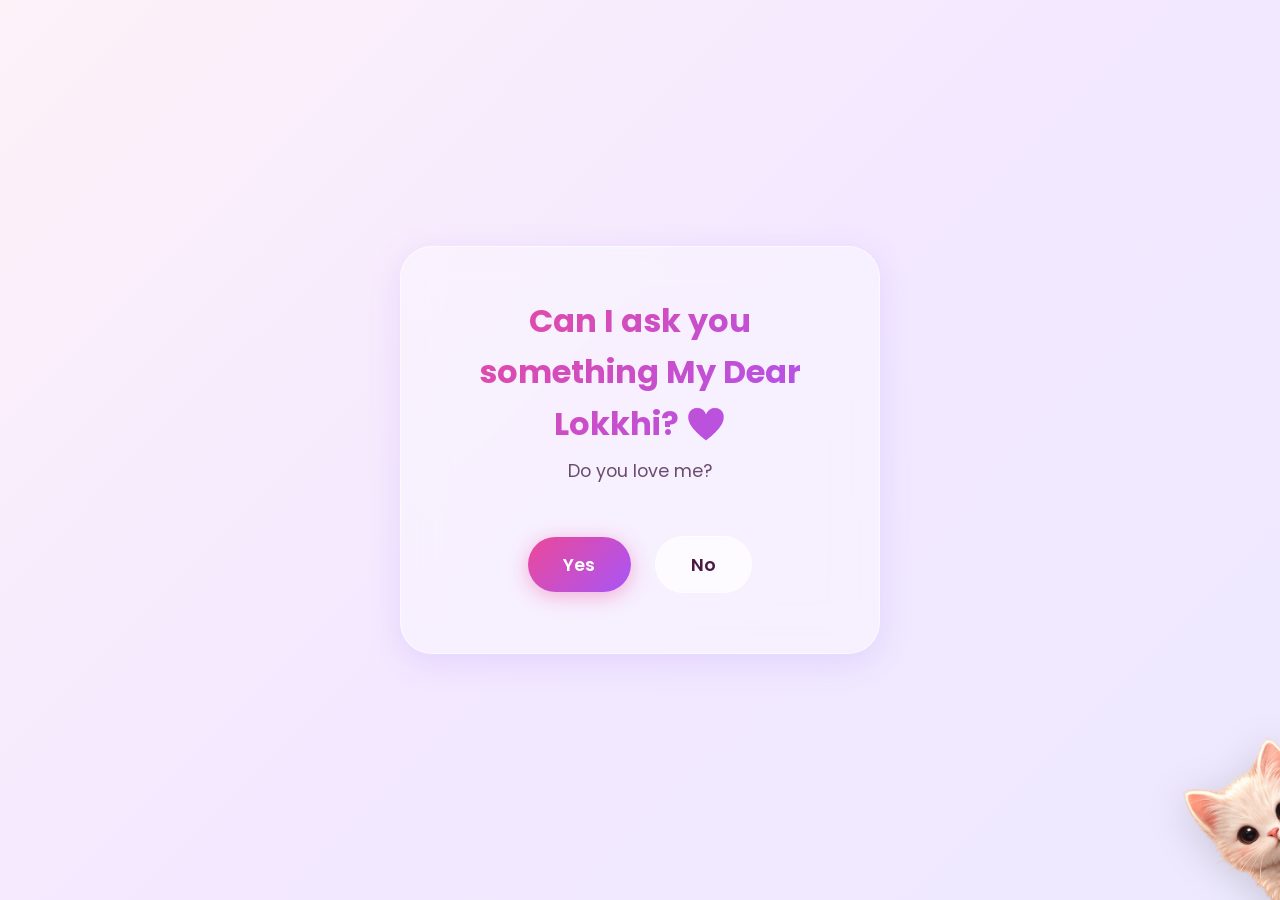
==== commit e0472cb6: "Fix image paths to match actual filenames" ====
--- a/index.html
+++ b/index.html
@@ -213,7 +213,7 @@
         <div class="album-grid">
           <div class="album-card" style="--rotate: -2.2deg;">
             <div class="album-image">
-              <img src="assets/images/eyes.png" alt="Her beautiful eyes" loading="lazy">
+              <img src="assets/images/Eyes.png" alt="Her beautiful eyes" loading="lazy">
             </div>
             <div class="album-caption">
               <p>"Staring into those eyes through a screen... still feels like home."</p>
@@ -221,7 +221,7 @@
           </div>
           <div class="album-card" style="--rotate: 1.6deg;">
             <div class="album-image">
-              <img src="assets/images/Girlfriend Day Poster.png" alt="Girlfriend Day" loading="lazy">
+              <img src="assets/images/Girlfriend day poster.png" alt="Girlfriend Day" loading="lazy">
             </div>
             <div class="album-caption">
               <p>"Celebrating us, even when miles keep us apart."</p>
@@ -229,7 +229,7 @@
           </div>
           <div class="album-card" style="--rotate: -1.4deg;">
             <div class="album-image">
-              <img src="assets/images/uss11.png" alt="Our memory" loading="lazy">
+              <img src="assets/images/Uss 1.png" alt="Our memory" loading="lazy">
             </div>
             <div class="album-caption">
               <p>"Proof that love doesn't need proximity to grow."</p>
@@ -237,7 +237,7 @@
           </div>
           <div class="album-card" style="--rotate: 2deg;">
             <div class="album-image">
-              <img src="assets/images/uss2.png" alt="Our memory" loading="lazy">
+              <img src="assets/images/Uss 2.png" alt="Our memory" loading="lazy">
             </div>
             <div class="album-caption">
               <p>"Every little thing reminds me of you..."</p>
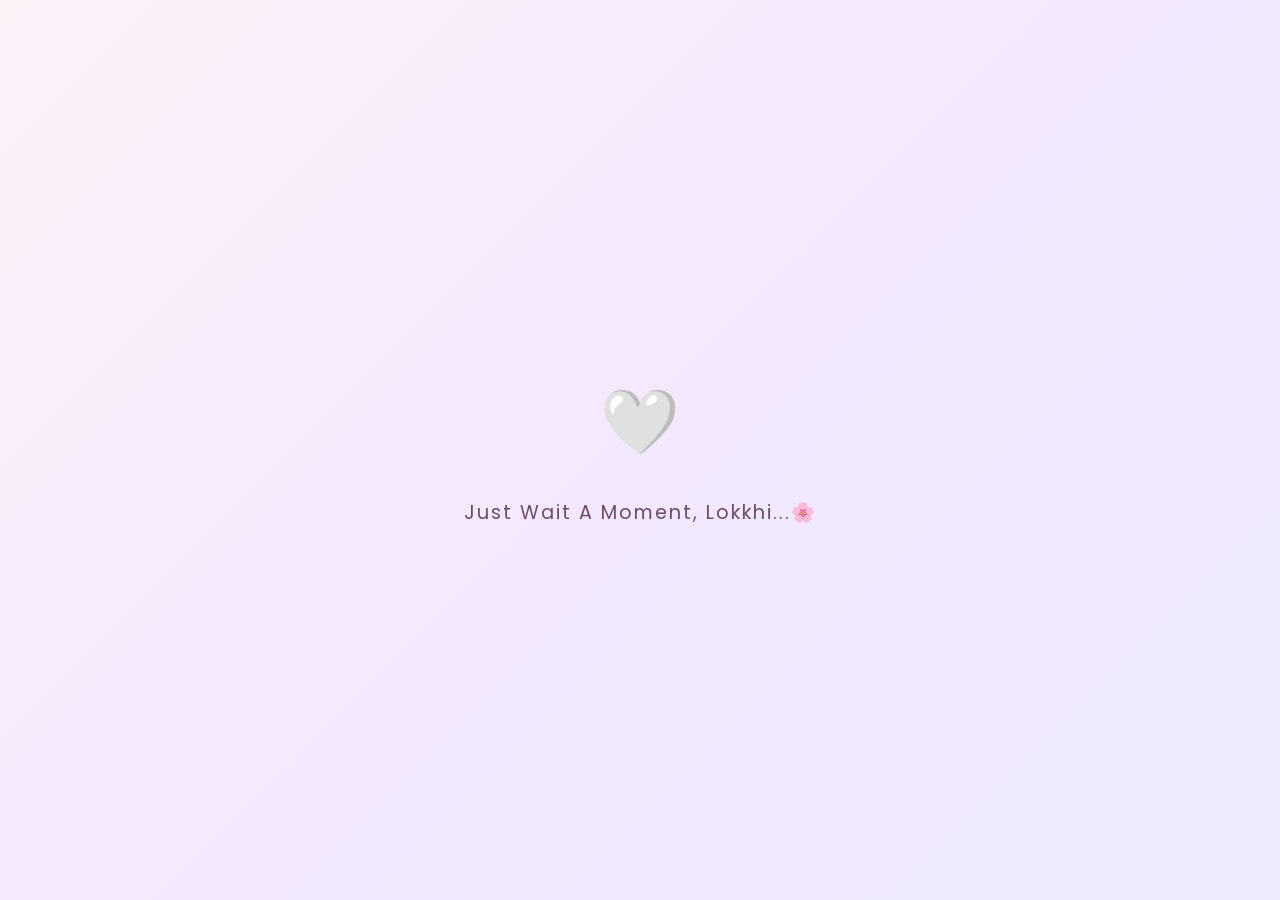
==== commit b509e6a0: "Convert Long Distance Memories to auto-sliding carousel" ====
--- a/index.html
+++ b/index.html
@@ -210,39 +210,44 @@
       <div class="section-inner reveal">
         <h2 class="section-title">Our Long Distance Memories🤍</h2>
         <p class="section-desc">Every photo holds a thousand unsaid I love you's</p>
-        <div class="album-grid">
-          <div class="album-card" style="--rotate: -2.2deg;">
-            <div class="album-image">
-              <img src="assets/images/Eyes.png" alt="Her beautiful eyes" loading="lazy">
-            </div>
-            <div class="album-caption">
-              <p>"Staring into those eyes through a screen... still feels like home."</p>
-            </div>
-          </div>
-          <div class="album-card" style="--rotate: 1.6deg;">
-            <div class="album-image">
-              <img src="assets/images/Girlfriend day poster.png" alt="Girlfriend Day" loading="lazy">
-            </div>
-            <div class="album-caption">
-              <p>"Celebrating us, even when miles keep us apart."</p>
-            </div>
-          </div>
-          <div class="album-card" style="--rotate: -1.4deg;">
-            <div class="album-image">
-              <img src="assets/images/Uss 1.png" alt="Our memory" loading="lazy">
-            </div>
-            <div class="album-caption">
-              <p>"Proof that love doesn't need proximity to grow."</p>
-            </div>
-          </div>
-          <div class="album-card" style="--rotate: 2deg;">
-            <div class="album-image">
-              <img src="assets/images/Uss 2.png" alt="Our memory" loading="lazy">
-            </div>
-            <div class="album-caption">
-              <p>"Every little thing reminds me of you..."</p>
-            </div>
-          </div>
+        <div class="album-slider">
+          <div class="album-track">
+            <div class="album-slide">
+              <div class="album-image">
+                <img src="assets/images/Uss 1.png" alt="Her beautiful eyes" loading="lazy">
+              </div>
+              <div class="album-caption">
+                <p>"Celebrating us, even when miles keep us apart."</p>
+              </div>
+            </div>
+            <div class="album-slide">
+              <div class="album-image">
+                <img src="assets/images/Girlfriend day poster.png" alt="Girlfriend Day" loading="lazy">
+              </div>
+              <div class="album-caption">
+                <p>"Staring into those eyes through a screen... still feels like home."</p>
+              </div>
+            </div>
+            <div class="album-slide">
+              <div class="album-image">
+                <img src="assets/images/Eyes.png" alt="Our memory" loading="lazy">
+              </div>
+              <div class="album-caption">
+                <p>"Proof that love doesn't need proximity to grow."</p>
+              </div>
+            </div>
+            <div class="album-slide">
+              <div class="album-image">
+                <img src="assets/images/Uss 2.png" alt="Our memory" loading="lazy">
+              </div>
+              <div class="album-caption">
+                <p>"Every little thing reminds me of you..."</p>
+              </div>
+            </div>
+          </div>
+          <button class="album-arrow album-prev" aria-label="Previous">‹</button>
+          <button class="album-arrow album-next" aria-label="Next">›</button>
+          <div class="album-dots"></div>
         </div>
         <p class="album-quote">"Distance is just a test to see how far love can travel."</p>
       </div>
--- a/style.css
+++ b/style.css
@@ -1282,55 +1282,33 @@
 /* ============================================
    SECTION 5B: LONG DISTANCE MEMORIES — PHOTO ALBUM
    ============================================ */
-.album-grid {
-  display: grid;
-  grid-template-columns: repeat(2, 1fr);
-  gap: 2.8rem;
-  margin-top: 2.5rem;
-  max-width: 820px;
-  margin-left: auto;
-  margin-right: auto;
-}
-
-.album-card {
+.album-slider {
+  position: relative;
+  max-width: 560px;
+  margin: 2.5rem auto 0;
+  overflow: hidden;
+  border-radius: 1.5rem;
   background: linear-gradient(145deg, #ffffff 0%, #fef9f0 100%);
-  border-radius: 1.2rem;
-  padding: 0.8rem 0.8rem 1.4rem;
   box-shadow: 0 14px 40px rgba(0, 0, 0, 0.08), 0 2px 8px rgba(0, 0, 0, 0.04);
-  transform: rotate(var(--rotate, 0deg));
-  transition: all 0.5s cubic-bezier(0.4, 0, 0.2, 1);
-  position: relative;
   border: 1px solid rgba(255, 255, 255, 0.7);
-  opacity: 0;
-  transform: translateY(40px) rotate(var(--rotate, 0deg));
-}
-
-.album-card.visible {
-  opacity: 1;
-  transform: translateY(0) rotate(var(--rotate, 0deg));
-}
-
-.album-card::before {
-  content: '';
-  position: absolute;
-  inset: 0;
-  border-radius: 1.2rem;
-  background: url("data:image/svg+xml,%3Csvg viewBox='0 0 256 256' xmlns='http://www.w3.org/2000/svg'%3E%3Cfilter id='noiseFilter'%3E%3CfeTurbulence type='fractalNoise' baseFrequency='0.7' numOctaves='3' stitchTiles='stitch'/%3E%3C/filter%3E%3Crect width='100%25' height='100%25' filter='url(%23noiseFilter)' opacity='0.035'/%3E%3C/svg%3E");
-  pointer-events: none;
-  z-index: 1;
-}
-
-.album-card:hover {
-  transform: translateY(-14px) rotate(0deg) scale(1.03);
-  box-shadow: 0 25px 60px rgba(236, 72, 153, 0.16), 0 8px 20px rgba(168, 85, 247, 0.1);
-  border-color: rgba(236, 72, 153, 0.25);
-  z-index: 5;
+}
+
+.album-track {
+  display: flex;
+  transition: transform 0.7s cubic-bezier(0.4, 0, 0.2, 1);
+}
+
+.album-slide {
+  min-width: 100%;
+  flex-shrink: 0;
+  padding: 0.8rem 0.8rem 1.2rem;
+  box-sizing: border-box;
 }
 
 .album-image {
   width: 100%;
   aspect-ratio: 1;
-  border-radius: 0.8rem;
+  border-radius: 1rem;
   overflow: hidden;
   background: linear-gradient(135deg, #fce7f3 0%, #f3e8ff 100%);
   margin-bottom: 1rem;
@@ -1346,8 +1324,8 @@
   transition: transform 0.6s cubic-bezier(0.4, 0, 0.2, 1);
 }
 
-.album-card:hover .album-image img {
-  transform: scale(1.06);
+.album-slide:hover .album-image img {
+  transform: scale(1.04);
 }
 
 .album-caption {
@@ -1360,15 +1338,75 @@
 .album-caption p {
   font-family: 'Georgia', 'Times New Roman', serif;
   font-style: italic;
-  font-size: 0.92rem;
+  font-size: 0.95rem;
   color: var(--text-secondary);
   line-height: 1.6;
   opacity: 0.9;
   margin: 0;
 }
 
+.album-arrow {
+  position: absolute;
+  top: 50%;
+  transform: translateY(-50%);
+  background: rgba(255, 255, 255, 0.7);
+  backdrop-filter: blur(8px);
+  -webkit-backdrop-filter: blur(8px);
+  border: 1px solid rgba(255, 255, 255, 0.8);
+  border-radius: 50%;
+  width: 44px;
+  height: 44px;
+  font-size: 1.4rem;
+  color: var(--text-primary);
+  cursor: pointer;
+  z-index: 10;
+  display: flex;
+  align-items: center;
+  justify-content: center;
+  transition: all 0.3s ease;
+  box-shadow: 0 4px 15px rgba(0, 0, 0, 0.08);
+}
+
+.album-arrow:hover {
+  background: rgba(255, 255, 255, 0.95);
+  color: var(--accent-pink);
+  box-shadow: 0 6px 20px rgba(236, 72, 153, 0.15);
+}
+
+.album-prev {
+  left: 12px;
+}
+
+.album-next {
+  right: 12px;
+}
+
+.album-dots {
+  display: flex;
+  justify-content: center;
+  gap: 0.6rem;
+  margin-top: 1.2rem;
+}
+
+.album-dot {
+  width: 10px;
+  height: 10px;
+  border-radius: 50%;
+  background: rgba(236, 72, 153, 0.25);
+  cursor: pointer;
+  transition: all 0.3s ease;
+  border: none;
+  padding: 0;
+}
+
+.album-dot.active {
+  background: var(--accent-pink);
+  transform: scale(1.2);
+  box-shadow: 0 0 10px rgba(236, 72, 153, 0.4);
+}
+
 .album-quote {
-  margin-top: 3rem;
+  margin-top: 2.5rem;
   font-size: 1.15rem;
   font-style: italic;
   color: var(--text-secondary);
@@ -1398,39 +1436,59 @@
 }
 
 @media (max-width: 768px) {
-  .album-grid {
-    grid-template-columns: 1fr 1fr;
-    gap: 1.5rem;
-    max-width: 500px;
-  }
-
-  .album-card {
+  .album-slider {
+    max-width: 440px;
+  }
+
+  .album-caption p {
+    font-size: 0.85rem;
+  }
+
+  .album-arrow {
+    width: 38px;
+    height: 38px;
+    font-size: 1.2rem;
+  }
+
+  .album-prev {
+    left: 8px;
+  }
+
+  .album-next {
+    right: 8px;
+  }
+}
+
+@media (max-width: 480px) {
+  .album-slider {
+    max-width: 320px;
+    border-radius: 1rem;
+  }
+
+  .album-slide {
     padding: 0.6rem 0.6rem 1rem;
   }
 
+  .album-image {
+    border-radius: 0.7rem;
+  }
+
   .album-caption p {
-    font-size: 0.82rem;
-  }
-}
-
-@media (max-width: 480px) {
-  .album-grid {
-    grid-template-columns: 1fr;
-    gap: 1.8rem;
-    max-width: 320px;
-  }
-
-  .album-card {
-    padding: 0.8rem 0.8rem 1.2rem;
-  }
-
-  .album-caption p {
-    font-size: 0.9rem;
-  }
-
-  .album-quote {
-    font-size: 1rem;
-    padding: 0 1rem;
+    font-size: 0.88rem;
+  }
+
+  .album-arrow {
+    width: 34px;
+    height: 34px;
+    font-size: 1.1rem;
+  }
+
+  .album-prev {
+    left: 4px;
+  }
+
+  .album-next {
+    right: 4px;
   }
 }
 
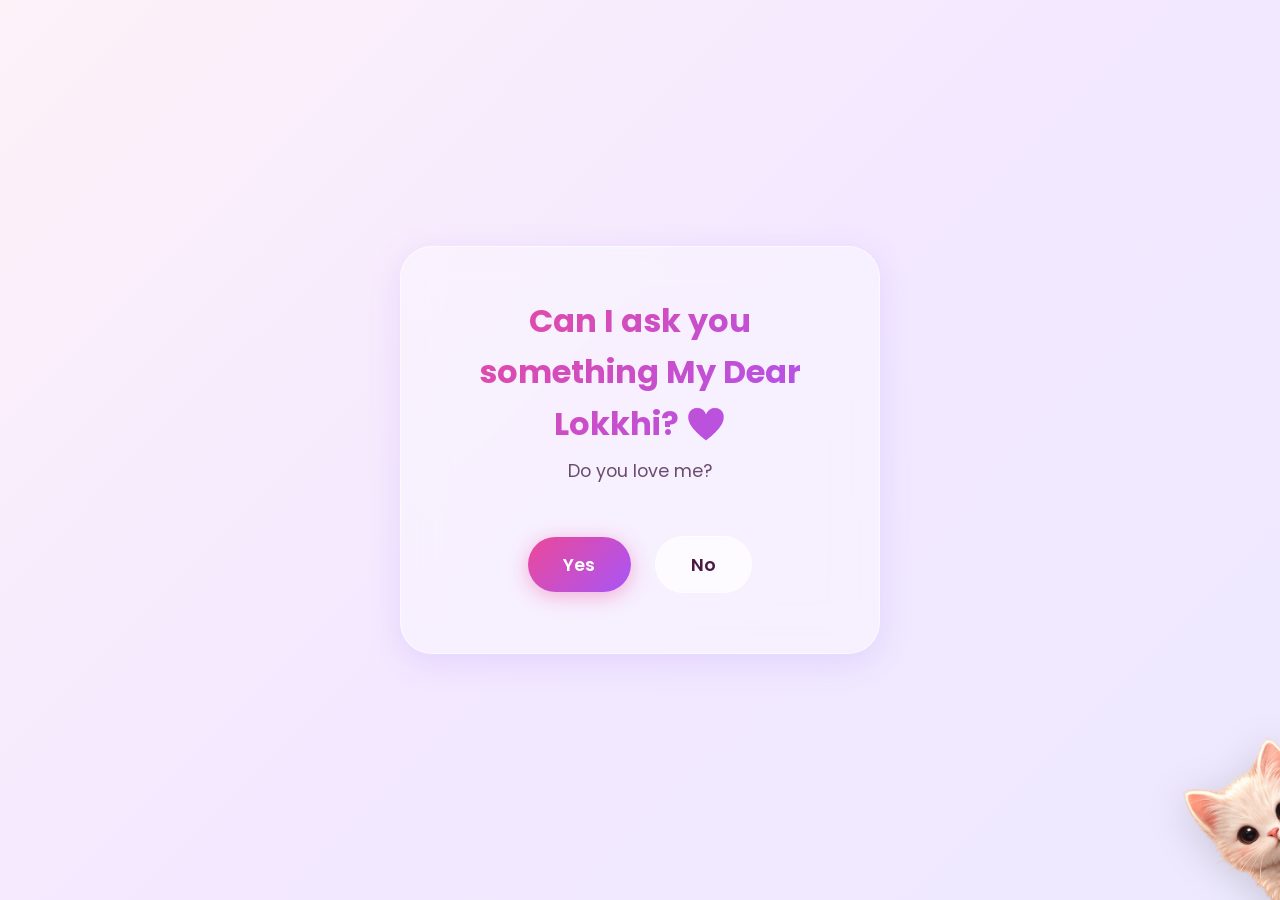
==== commit 89a54a78: "Update from Antigravity: Added chapter 2 and whatsapp chat modal" ====
--- a/index.html
+++ b/index.html
@@ -1,13 +1,17 @@
 <!DOCTYPE html>
 <html lang="en">
+
 <head>
   <meta charset="UTF-8">
   <meta name="viewport" content="width=device-width, initial-scale=1.0">
   <title>A Surprise For You 🤍</title>
   <link rel="icon" type="image/svg+xml" href="favicon.svg">
   <link rel="stylesheet" href="style.css">
-  <link href="https://fonts.googleapis.com/css2?family=Cormorant+Garamond:wght@500;600;700&family=Great+Vibes&family=Poppins:wght@300;400;500;600;700&family=Noto+Serif+Bengali:wght@400;600;700&family=Hind+Siliguri:wght@300;400;500;600;700&display=swap" rel="stylesheet">
+  <link
+    href="https://fonts.googleapis.com/css2?family=Cormorant+Garamond:wght@500;600;700&family=Great+Vibes&family=Poppins:wght@300;400;500;600;700&family=Noto+Serif+Bengali:wght@400;600;700&family=Hind+Siliguri:wght@300;400;500;600;700&display=swap"
+    rel="stylesheet">
 </head>
+
 <body>
 
   <!-- ============================================
@@ -81,7 +85,7 @@
           <span class="scroll-text"></span>
           <div class="scroll-arrow">
             <svg width="24" height="24" viewBox="0 0 24 24" fill="none" stroke="currentColor" stroke-width="2">
-              <path d="M12 5v14M5 12l7 7 7-7"/>
+              <path d="M12 5v14M5 12l7 7 7-7" />
             </svg>
           </div>
         </div>
@@ -155,6 +159,20 @@
               <div style="font-size:0.85rem;opacity:0.7;">30 July 2026, 08:42 PM</div>
             </div>
           </div>
+          <div class="timeline-item">
+            <span class="timeline-icon">🤍</span>
+            <div class="timeline-text">
+              <div>Our First Date🤍</div>
+              <div style="font-size:0.85rem;opacity:0.7;">10 September 2026</div>
+            </div>
+          </div>
+          <div class="timeline-item">
+            <span class="timeline-icon">💝</span>
+            <div class="timeline-text">
+              <div>Our Very First 100 Days Together💝</div>
+              <div style="font-size:0.85rem;opacity:0.7;">11 September 2026</div>
+            </div>
+          </div>
         </div>
       </div>
     </section>
@@ -198,58 +216,75 @@
               <div class="polaroid-heart-sparkles" id="heart-sparkles"></div>
               <div class="polaroid-heart-emoji">🌸</div>
               <h3 class="polaroid-mem-title">Everything About You</h3>
-              <p class="polaroid-mem-text">"Because it was never just your smile, your eyes, or your kindness...<br>It has always been everything about you."</p>
+              <p class="polaroid-mem-text">"Because it was never just your smile, your eyes, or your kindness...<br>It
+                has always been everything about you."</p>
             </div>
           </div>
         </div>
       </div>
     </section>
 
-    <!-- SECTION 5B: Long Distance Memories — Photo Album -->
+    <!-- SECTION 5B: Long Distance Memories -->
     <section class="section" id="section-5b">
       <div class="section-inner reveal">
         <h2 class="section-title">Our Long Distance Memories🤍</h2>
         <p class="section-desc">Every photo holds a thousand unsaid I love you's</p>
-        <div class="album-slider">
-          <div class="album-track">
-            <div class="album-slide">
-              <div class="album-image">
-                <img src="assets/images/Uss 1.png" alt="Her beautiful eyes" loading="lazy">
-              </div>
-              <div class="album-caption">
-                <p>"Celebrating us, even when miles keep us apart."</p>
-              </div>
-            </div>
-            <div class="album-slide">
-              <div class="album-image">
-                <img src="assets/images/Girlfriend day poster.png" alt="Girlfriend Day" loading="lazy">
-              </div>
-              <div class="album-caption">
-                <p>"Staring into those eyes through a screen... still feels like home."</p>
-              </div>
-            </div>
-            <div class="album-slide">
-              <div class="album-image">
-                <img src="assets/images/Eyes.png" alt="Our memory" loading="lazy">
-              </div>
-              <div class="album-caption">
-                <p>"Proof that love doesn't need proximity to grow."</p>
-              </div>
-            </div>
-            <div class="album-slide">
-              <div class="album-image">
-                <img src="assets/images/Uss 2.png" alt="Our memory" loading="lazy">
-              </div>
-              <div class="album-caption">
-                <p>"Every little thing reminds me of you..."</p>
-              </div>
-            </div>
-          </div>
-          <button class="album-arrow album-prev" aria-label="Previous">‹</button>
-          <button class="album-arrow album-next" aria-label="Next">›</button>
-          <div class="album-dots"></div>
-        </div>
-        <p class="album-quote">"Distance is just a test to see how far love can travel."</p>
+        <div class="polaroid-gallery">
+          <div class="polaroid-mem-card" style="--rotate: -2.5deg;">
+            <div class="polaroid-mem-image">
+              <img src="assets/images/photo 1.png" alt="Memory 1" loading="lazy">
+            </div>
+            <div class="polaroid-mem-caption">
+              <p class="polaroid-mem-text">"Beautiful moments together."</p>
+            </div>
+          </div>
+          <div class="polaroid-mem-card" style="--rotate: 1.8deg;">
+            <div class="polaroid-mem-image">
+              <img src="assets/images/photo 2.png" alt="Memory 2" loading="lazy">
+            </div>
+            <div class="polaroid-mem-caption">
+              <p class="polaroid-mem-text">"Always in my heart."</p>
+            </div>
+          </div>
+          <div class="polaroid-mem-card" style="--rotate: -1.2deg;">
+            <div class="polaroid-mem-image">
+              <img src="assets/images/photo 3.png" alt="Memory 3" loading="lazy">
+            </div>
+            <div class="polaroid-mem-caption">
+              <p class="polaroid-mem-text">"Distance means so little..."</p>
+            </div>
+          </div>
+          <div class="polaroid-mem-card" style="--rotate: 2.1deg;">
+            <div class="polaroid-mem-image">
+              <img src="assets/images/photo 4.png" alt="Memory 4" loading="lazy">
+            </div>
+            <div class="polaroid-mem-caption">
+              <p class="polaroid-mem-text">"...when someone means so much."</p>
+            </div>
+          </div>
+          <div class="polaroid-mem-card" style="--rotate: -1.8deg;">
+            <div class="polaroid-mem-image">
+              <img src="assets/images/photo 5.png" alt="Memory 5" loading="lazy">
+            </div>
+            <div class="polaroid-mem-caption">
+              <p class="polaroid-mem-text">"Missing you."</p>
+            </div>
+          </div>
+          <div class="polaroid-mem-card" style="--rotate: 1.5deg;">
+            <div class="polaroid-mem-image">
+              <img src="assets/images/photo 6.png" alt="Memory 6" loading="lazy">
+            </div>
+            <div class="polaroid-mem-caption">
+              <p class="polaroid-mem-text">"Can't wait to see you again."</p>
+            </div>
+          </div>
+        
+        <div style="text-align: center; margin-top: 3rem;">
+          <button id="btn-chat-popup" class="btn" style="position: relative; overflow: hidden; user-select: none; -webkit-user-select: none; cursor: pointer;">
+            <span style="position: relative; z-index: 2;">Hold to Reveal a Memory 💬</span>
+            <div id="chat-btn-progress" style="position: absolute; top: 0; left: 0; height: 100%; width: 0%; background: rgba(255,255,255,0.3); z-index: 1;"></div>
+          </button>
+        </div>
       </div>
     </section>
 
@@ -259,10 +294,12 @@
         <h2 class="section-title">🤍 Future Memories</h2>
         <p class="section-desc">The best chapters of our story haven't happened yet...</p>
         <div class="polaroid-grid">
-          <div class="polaroid-card" style="--rotate: -2deg;">
-            <div class="polaroid-emoji">🤍</div>
+          <div class="polaroid-card" style="--rotate: -2deg; padding: 0.8rem 0.8rem 1.2rem;">
+            <div class="polaroid-mem-image">
+              <img src="assets/images/first date.png" alt="Our First Date" loading="lazy">
+            </div>
             <div class="polaroid-title">Our First Date</div>
-            <div class="polaroid-status">Coming Soon...</div>
+            <div class="polaroid-status">Finally We Met🤍</div>
           </div>
           <div class="polaroid-card" style="--rotate: 1.5deg;">
             <div class="polaroid-emoji">📸</div>
@@ -290,7 +327,8 @@
             <div class="polaroid-status">To Be Written...</div>
           </div>
         </div>
-        <p class="future-quote">"These frames are empty today, but I believe one day they'll become the most beautiful part of our story."</p>
+        <p class="future-quote">"These frames are empty today, but I believe one day they'll become the most beautiful
+          part of our story."</p>
       </div>
     </section>
 
@@ -315,6 +353,9 @@
             <div class="counter-value" id="counter-seconds">0</div>
             <div class="counter-label">Seconds</div>
           </div>
+        </div>
+        <div style="width: 100%; margin-top: 3rem; text-align: center;">
+          <img src="assets/images/banner.png" alt="Love Banner" style="width: 100%; max-width: 100%; height: auto; object-fit: contain; display: block; margin: 0 auto; border-radius: 12px; box-shadow: 0 10px 30px rgba(0, 0, 0, 0.1);">
         </div>
       </div>
     </section>
@@ -376,12 +417,841 @@
         Every little thing here<br>
         was made just for you. 🤍
       </p>
+      
+      <div class="next-chapter-transition" style="margin-top: 4rem; opacity: 0; animation: fadeUpCTA 2s ease forwards 2s;">
+        <a href="chapter2.html" id="chapter2-link" style="
+          display: inline-flex;
+          align-items: center;
+          gap: 0.5rem;
+          font-family: 'Cormorant Garamond', serif;
+          font-size: 1.8rem;
+          font-style: italic;
+          color: var(--text-primary);
+          text-decoration: none;
+          transition: all 0.4s ease;
+        "
+        onmouseover="this.style.transform='translateX(5px)'; this.style.color='var(--accent-pink)';"
+        onmouseout="this.style.transform='translateX(0)'; this.style.color='var(--text-primary)';"
+        >
+          Continue Our Story <span>&rarr;</span>
+        </a>
+        <p style="
+          font-family: 'Poppins', sans-serif;
+          font-size: 0.85rem;
+          color: var(--text-secondary);
+          margin-top: 0.8rem;
+          letter-spacing: 2px;
+          text-transform: uppercase;
+          opacity: 0.7;
+        ">Chapter II awaits...</p>
+      </div>
+
+      <style>
+        @keyframes fadeUpCTA {
+          from { opacity: 0; transform: translateY(10px); }
+          to { opacity: 1; transform: translateY(0); }
+        }
+      </style>
+      
+      <script>
+        document.getElementById('chapter2-link').addEventListener('click', function(e) {
+          e.preventDefault();
+          const targetUrl = this.href;
+          
+          document.body.style.transition = 'opacity 1.5s ease';
+          document.body.style.opacity = '0';
+          
+          setTimeout(() => {
+            window.location.href = targetUrl;
+          }, 1500);
+        });
+      </script>
     </div>
   </div>
 
   <!-- ============================================
        SCRIPTS
        ============================================ -->
+  
+  <!-- ============================================
+       WHATSAPP CHAT MODAL
+       ============================================ -->
+  <style>
+    /* Chat Modal Specific Styles */
+    .chat-modal {
+      position: fixed;
+      inset: 0;
+      z-index: 100000;
+      display: flex;
+      justify-content: center;
+      align-items: center;
+      opacity: 0;
+      pointer-events: none;
+      transition: opacity 0.5s ease;
+    }
+    .chat-modal.show {
+      opacity: 1;
+      pointer-events: auto;
+    }
+    .chat-modal-overlay {
+      position: absolute;
+      inset: 0;
+      background: rgba(255, 255, 255, 0.2);
+      backdrop-filter: blur(15px);
+      -webkit-backdrop-filter: blur(15px);
+    }
+    .chat-modal .chat-container {
+      width: 100%;
+      max-width: 600px;
+      height: 90vh;
+      display: flex;
+      flex-direction: column;
+      background-color: #efeae2;
+      box-shadow: 0 15px 50px rgba(0,0,0,0.2);
+      position: relative;
+      border-radius: 20px;
+      overflow: hidden;
+      z-index: 2;
+      transform: scale(0.9);
+      transition: transform 0.5s cubic-bezier(0.175, 0.885, 0.32, 1.275);
+    }
+    .chat-modal.show .chat-container {
+      transform: scale(1);
+    }
+    
+    /* Scoped Chat UI Styles */
+    
+
+        
+        .chat-container {
+            width: 100%;
+            max-width: 600px;
+            height: 100%;
+            display: flex;
+            flex-direction: column;
+            background-color: #efeae2;
+            box-shadow: 0 0 10px rgba(0,0,0,0.1);
+            position: relative;
+        }
+        .chat-header {
+            background-color: rgba(0, 128, 105, 0.85);
+            backdrop-filter: blur(10px);
+            -webkit-backdrop-filter: blur(10px);
+            color: #fff;
+            padding: 10px 16px;
+            display: flex;
+            align-items: center;
+            z-index: 10;
+            box-shadow: 0 1px 3px rgba(0,0,0,0.1);
+        }
+        .avatar {
+            width: 40px;
+            height: 40px;
+            background-color: #dfe5e7;
+            border-radius: 50%;
+            margin-right: 15px;
+            display: flex;
+            justify-content: center;
+            align-items: center;
+            overflow: hidden;
+        }
+        .avatar svg {
+            width: 28px;
+            height: 28px;
+            fill: #fff;
+        }
+        .contact-info {
+            display: flex;
+            flex-direction: column;
+        }
+        .contact-name {
+            font-size: 16px;
+            font-weight: 500;
+        }
+        .contact-status {
+            font-size: 13px;
+            color: #d9fdd3;
+        }
+        .chat-body {
+            flex: 1;
+            overflow-y: auto;
+            padding: 20px 5%;
+            background-image: url('ChatGPT%20Image%20Aug%2014,%202026,%2001_08_10%20AM.png');
+            background-repeat: no-repeat;
+            background-size: cover;
+            background-position: center;
+            display: flex;
+            flex-direction: column;
+        }
+        .message {
+            margin-bottom: 12px;
+            max-width: 75%;
+            position: relative;
+            padding: 6px 7px 8px 9px;
+            border-radius: 7.5px;
+            font-size: 14.2px;
+            line-height: 19px;
+            color: #ffffff;
+            text-shadow: 0 1px 2px rgba(0,0,0,0.3);
+            box-shadow: 0 4px 15px rgba(0,0,0,0.15);
+            backdrop-filter: blur(8px);
+            -webkit-backdrop-filter: blur(8px);
+            border: 1px solid rgba(255, 255, 255, 0.25);
+            word-wrap: break-word;
+        }
+        .message-sent {
+            align-self: flex-end;
+            background: rgba(255, 255, 255, 0.2);
+            border-top-right-radius: 0;
+        }
+        .message-sent::before {
+            content: '';
+            position: absolute;
+            top: 0;
+            right: -8px;
+            width: 0;
+            height: 0;
+            border-top: 0px solid transparent;
+            border-left: 8px solid rgba(255, 255, 255, 0.2);
+            border-bottom: 8px solid transparent;
+        }
+        .message-received {
+            align-self: flex-start;
+            background: rgba(0, 0, 0, 0.25);
+            border: 1px solid rgba(255, 255, 255, 0.15);
+            border-top-left-radius: 0;
+        }
+        .message-received::before {
+            content: '';
+            position: absolute;
+            top: 0;
+            left: -8px;
+            width: 0;
+            height: 0;
+            border-top: 0px solid transparent;
+            border-right: 8px solid rgba(0, 0, 0, 0.25);
+            border-bottom: 8px solid transparent;
+        }
+        .reply-block {
+            background-color: rgba(255, 255, 255, 0.1);
+            border-left: 4px solid #6ee7b7;
+            border-radius: 4px;
+            padding: 4px 8px;
+            margin-bottom: 5px;
+            font-size: 13px;
+            color: #f1f1f1;
+        }
+        .reply-name {
+            color: #6ee7b7;
+            font-weight: 500;
+            margin-bottom: 2px;
+            font-size: 13px;
+        }
+        .time {
+            font-size: 11px;
+            color: rgba(255, 255, 255, 0.8);
+            float: right;
+            margin-left: 10px;
+            margin-top: 4px;
+            display: inline-block;
+            position: relative;
+            top: 2px;
+        }
+        .message-sent .time {
+            color: rgba(255, 255, 255, 0.8);
+        }
+        a {
+            color: #8ae;
+            text-decoration: none;
+        }
+        a:hover {
+            text-decoration: underline;
+        }
+
+    
+  </style>
+
+  <div id="whatsapp-modal" class="chat-modal">
+    <div class="chat-modal-overlay" id="chat-modal-overlay"></div>
+    <div class="chat-container">
+      
+        <div class="chat-header">
+            <div class="avatar">
+                <img src="image_7240a4.png" alt="Profile" style="width: 100%; height: 100%; object-fit: cover;">
+            </div>
+            <div class="contact-info">
+                <div class="contact-name">লক্ষী🤍</div>
+                <div class="contact-status">online</div>
+            </div>
+        </div>
+        <div class="chat-body">
+
+            <div class="message message-sent">
+                shono shono
+                <span class="time">8:47 am</span>
+            </div>
+    
+            <div class="message message-received">
+                Hmmm,,,,bolen
+                <span class="time">8:48 am</span>
+            </div>
+    
+            <div class="message message-sent">
+                ekta jinis dicchi age nije dekho tarpor baki kotha
+                <span class="time">8:48 am</span>
+            </div>
+    
+            <div class="message message-received">
+                
+            <div class="reply-block">
+                <div class="reply-name">Swadhin Devnath</div>
+                ekta jinis dicchi age nije dekho tarpor baki kotha
+            </div>
+            Okk
+            
+                <span class="time">8:48 am</span>
+            </div>
+    
+            <div class="message message-sent">
+                <a href="https://for-my-lokkhiii.netlify.app/" target="_blank">https://for-my-lokkhiii.netlify.app/</a>
+                <span class="time">8:48 am</span>
+            </div>
+    
+            <div class="message message-sent">
+                just open it
+                <span class="time">8:48 am</span>
+            </div>
+    
+            <div class="message message-received">
+                Vlo tho<br>🙂
+                <span class="time">8:50 am</span>
+            </div>
+    
+            <div class="message message-received">
+                
+            <div class="reply-block">
+                <div class="reply-name">Swadhin Devnath</div>
+                <a href="https://for-my-lokkhiii.netlify.app/" target="_blank">https://for-my-lokkhiii.netlify.app/</a>
+            </div>
+            Sundor onek,,,,atho idea ki vabea acha
+            
+                <span class="time">8:52 am</span>
+            </div>
+    
+            <div class="message message-sent">
+                actually tumi hoito amar bepare sob jano na
+                <span class="time">8:52 am</span>
+            </div>
+    
+            <div class="message message-sent">
+                bepar nah dhire dhire sob jene jaba
+                <span class="time">8:52 am</span>
+            </div>
+    
+            <div class="message message-sent">
+                but to be honest amar kache tomake dewar moto er theke beshi kichui nei
+                <span class="time">8:53 am</span>
+            </div>
+    
+            <div class="message message-sent">
+                but i made this from my heart🙂
+                <span class="time">8:53 am</span>
+            </div>
+    
+            <div class="message message-received">
+                
+            <div class="reply-block">
+                <div class="reply-name">Swadhin Devnath</div>
+                but to be honest amar kache tomake dewar moto er theke beshi kichui nei
+            </div>
+            Aithai onek kecu amr keca
+            
+                <span class="time">8:53 am</span>
+            </div>
+    
+            <div class="message message-received">
+                
+            <div class="reply-block">
+                <div class="reply-name">Swadhin Devnath</div>
+                but i made this from my heart
+            </div>
+            Apni ja kosto kora baneacan,,,,,thanks ❤️
+            
+                <span class="time">8:54 am</span>
+            </div>
+    
+            <div class="message message-sent">
+                ami tomake best perfect life promise korte parbo na but i can promise you that i wont leave you at your lowest
+                <span class="time">8:54 am</span>
+            </div>
+    
+            <div class="message message-received">
+                
+            <div class="reply-block">
+                <div class="reply-name">Swadhin Devnath</div>
+                ete koster kichu nei ami vebe chilam kal ratei dekhabo but dekhlam tumi klanto chile ar ghumiye giyecho tai ar dekhate parini
+            </div>
+            Arha ar bolen na
+            
+                <span class="time">8:56 am</span>
+            </div>
+    
+            <div class="message message-sent">
+                bepar na
+                <span class="time">8:57 am</span>
+            </div>
+    
+            <div class="message message-sent">
+                hoy emon majhe majhe
+                <span class="time">8:57 am</span>
+            </div>
+    
+            <div class="message message-sent">
+                but seriously jodi eitar jonne tumi ektu khanio haso ami tatei khushi
+                <span class="time">8:58 am</span>
+            </div>
+    
+            <div class="message message-sent">
+                amar ei kotha gulo tomake sorasori jiges korar sahos hoye otheni kokhono tai vablam jodi onno kono vabe jiges kora jai 🙂
+                <span class="time">8:58 am</span>
+            </div>
+    
+            <div class="message message-received">
+                
+            <div class="reply-block">
+                <div class="reply-name">Swadhin Devnath</div>
+                amar ei kotha gulo tomake sorasori jiges korar sahos hoye otheni kokhono tai vablam jodi onno kono vabe jiges kora jai
+            </div>
+            exceptional always best
+            
+                <span class="time">8:59 am</span>
+            </div>
+    
+            <div class="message message-sent">
+                ami amar best tai try korechi 🙃 and i knew you would love this
+                <span class="time">9:00 am</span>
+            </div>
+    
+            <div class="message message-sent">
+                ekta question kori madam?
+                <span class="time">9:00 am</span>
+            </div>
+    
+            <div class="message message-received">
+                Aber sottie apneka Nobel dawea uchit🙃
+                <span class="time">9:01 am</span>
+            </div>
+    
+            <div class="message message-received">
+                
+            <div class="reply-block">
+                <div class="reply-name">Swadhin Devnath</div>
+                ekta question kori madam?
+            </div>
+            Haaa
+            
+                <span class="time">9:01 am</span>
+            </div>
+    
+            <div class="message message-sent">
+                
+            <div class="reply-block">
+                <div class="reply-name">লক্ষী🤍</div>
+                Aber sottie apneka Nobel dawea uchit
+            </div>
+            dio aschi to
+            
+                <span class="time">9:01 am</span>
+            </div>
+    
+            <div class="message message-sent">
+                
+            <div class="reply-block">
+                <div class="reply-name">লক্ষী🤍</div>
+                Haaa
+            </div>
+            no te click korecho koibar?
+            
+                <span class="time">9:01 am</span>
+            </div>
+    
+            <div class="message message-received">
+                
+            <div class="reply-block">
+                <div class="reply-name">Swadhin Devnath</div>
+                no te click korecho koibar?
+            </div>
+            Ackbar o na
+            
+                <span class="time">9:02 am</span>
+            </div>
+    
+            <div class="message message-sent">
+                try koro
+                <span class="time">9:02 am</span>
+            </div>
+    
+            <div class="message message-sent">
+                click kore
+                <span class="time">9:02 am</span>
+            </div>
+    
+            <div class="message message-received">
+                Keno
+                <span class="time">9:02 am</span>
+            </div>
+    
+            <div class="message message-sent">
+                moja paba
+                <span class="time">9:02 am</span>
+            </div>
+    
+            <div class="message message-sent">
+                dekho click kore
+                <span class="time">9:02 am</span>
+            </div>
+    
+            <div class="message message-sent">
+                <a href="https://for-my-lokkhiii.netlify.app/" target="_blank">https://for-my-lokkhiii.netlify.app/</a>
+                <span class="time">9:02 am</span>
+            </div>
+    
+            <div class="message message-received">
+                
+            <div class="reply-block">
+                <div class="reply-name">Swadhin Devnath</div>
+                moja paba
+            </div>
+            Ami tho korboi na,,,,,korla yes ai click korbo🙃
+            
+                <span class="time">9:03 am</span>
+            </div>
+    
+            <div class="message message-sent">
+                areh nah
+                <span class="time">9:03 am</span>
+            </div>
+    
+            <div class="message message-sent">
+                dekho to voi peyo na
+                <span class="time">9:03 am</span>
+            </div>
+    
+            <div class="message message-sent">
+                ami bolchi na
+                <span class="time">9:03 am</span>
+            </div>
+    
+            <div class="message message-sent">
+                vorosha rakho eto sundor kore banailam tomar jonne
+                <span class="time">9:03 am</span>
+            </div>
+    
+            <div class="message message-sent">
+                ekbar try to koro
+                <span class="time">9:03 am</span>
+            </div>
+    
+            <div class="message message-received">
+                by the way Apni amr satha kono rokom pranck korcan na tho 🙂<br>😑
+                <span class="time">9:03 am</span>
+            </div>
+    
+            <div class="message message-sent">
+                ehhh
+                <span class="time">9:04 am</span>
+            </div>
+    
+            <div class="message message-sent">
+                ami emon?
+                <span class="time">9:04 am</span>
+            </div>
+    
+            <div class="message message-received">
+                
+            <div class="reply-block">
+                <div class="reply-name">Swadhin Devnath</div>
+                vorosha rakho eto sundor kore banailam tomar jonne
+            </div>
+            Accha vorosha rakhlam tha hola
+            
+                <span class="time">9:04 am</span>
+            </div>
+    
+            <div class="message message-sent">
+                hae click kore dekho kichu hoi kina
+                <span class="time">9:05 am</span>
+            </div>
+    
+            <div class="message message-received">
+                
+            <div class="reply-block">
+                <div class="reply-name">Swadhin Devnath</div>
+                hae click kore dekho kichu hoi kina
+            </div>
+            Accha
+            
+                <span class="time">9:05 am</span>
+            </div>
+    
+            <div class="message message-received">
+                Apnie tho seriously intelligent
+                <span class="time">9:06 am</span>
+            </div>
+    
+            <div class="message message-sent">
+                noble ta ki ajkei diba?<br>🙂
+                <span class="time">9:07 am</span>
+            </div>
+    
+            <div class="message message-received">
+                
+            <div class="reply-block">
+                <div class="reply-name">Swadhin Devnath</div>
+                <a href="https://for-my-lokkhiii.netlify.app/" target="_blank">https://for-my-lokkhiii.netlify.app/</a>
+            </div>
+            Ackta kotha apni ki aitha just moja kora baneaca na ki seriously
+            
+                <span class="time">9:08 am</span>
+            </div>
+    
+            <div class="message message-sent">
+                i am damn over serious
+                <span class="time">9:08 am</span>
+            </div>
+    
+            <div class="message message-sent">
+                and
+                <span class="time">9:09 am</span>
+            </div>
+    
+            <div class="message message-sent">
+                I have fallen in love with my "Lokkhi🤍"
+                <span class="time">9:09 am</span>
+            </div>
+    
+            <div class="message message-received">
+                Accha tha hola ki ami seriously ans detha pari
+                <span class="time">9:10 am</span>
+            </div>
+    
+            <div class="message message-sent">
+                sure
+                <span class="time">9:10 am</span>
+            </div>
+    
+            <div class="message message-sent">
+                there is no force
+                <span class="time">9:10 am</span>
+            </div>
+    
+            <div class="message message-sent">
+                tomar mon theke jeta bolte iccha kore you can
+                <span class="time">9:11 am</span>
+            </div>
+    
+            <div class="message message-sent">
+                say
+                <span class="time">9:11 am</span>
+            </div>
+    
+            <div class="message message-sent">
+                without any kind of hesitation
+                <span class="time">9:11 am</span>
+            </div>
+    
+            <div class="message message-sent">
+                to be honest ami shudhu shanti chai and someone calm like you🤍
+                <span class="time">9:12 am</span>
+            </div>
+    
+            <div class="message message-received">
+                Thanks a lot
+                <span class="time">9:17 am</span>
+            </div>
+    
+            <div class="message message-received">
+                
+            <div class="reply-block">
+                <div class="reply-name">Swadhin Devnath</div>
+                <a href="https://for-my-lokkhiii.netlify.app/" target="_blank">https://for-my-lokkhiii.netlify.app/</a>
+            </div>
+            আমি জানি না আপনার জন্য এত সুন্দর কিছু কখনো বানাতে পারবো বা দিতে পারবো কি না কখনো জানি না
+            
+                <span class="time">9:18 am</span>
+            </div>
+    
+            <div class="message message-received">
+                একটুই বলার,,,,হারাতে চায় না কখনো
+                <span class="time">9:19 am</span>
+            </div>
+    
+            <div class="message message-sent">
+                ami chai na eto kichu
+                <span class="time">9:19 am</span>
+            </div>
+    
+            <div class="message message-sent">
+                আমি শুধু চাই শেষ পর্যন্ত থেকে যেতে
+                <span class="time">9:20 am</span>
+            </div>
+    
+            <div class="message message-received">
+                আশা করি আর কিছু বলা লাগবে না
+                <span class="time">9:20 am</span>
+            </div>
+    
+            <div class="message message-sent">
+                আমার আর কিছু লাগবে না
+                <span class="time">9:20 am</span>
+            </div>
+    
+            <div class="message message-received">
+                
+            <div class="reply-block">
+                <div class="reply-name">Swadhin Devnath</div>
+                <a href="https://for-my-lokkhiii.netlify.app/" target="_blank">https://for-my-lokkhiii.netlify.app/</a>
+            </div>
+            আমার লাইফের বেস্ট কিছু
+            
+                <span class="time">9:20 am</span>
+            </div>
+    
+            <div class="message message-sent">
+                আমি তোমার জন্য এটা বানাতে পেরে নিজে দেখেই বার বার খুশী তে নেচে নেচে উঠছি
+                <span class="time">9:21 am</span>
+            </div>
+    
+            <div class="message message-sent">
+                কাল থেকে আমার অপেক্ষার প্রহর যেন কাটছিলই না
+                <span class="time">9:21 am</span>
+            </div>
+    
+            <div class="message message-received">
+                
+            <div class="reply-block">
+                <div class="reply-name">Swadhin Devnath</div>
+                আমি তোমার জন্য এটা বানাতে পেরে নিজে দেখেই বার বার খুশী তে নেচে নেচে উঠছি
+            </div>
+            এত সুন্দর কি বলবো
+            
+                <span class="time">9:21 am</span>
+            </div>
+    
+            <div class="message message-received">
+                আমার তো খুশিতে কান্না পাচ্ছে
+                <span class="time">9:22 am</span>
+            </div>
+    
+            <div class="message message-sent">
+                তবে ভগবান হয়তো চায়নি কাল রাতে দিই এটা তোমাকে
+                <span class="time">9:22 am</span>
+            </div>
+    
+            <div class="message message-sent">
+                ব্যাপার না
+                <span class="time">9:22 am</span>
+            </div>
+    
+            <div class="message message-sent">
+                
+            <div class="reply-block">
+                <div class="reply-name">লক্ষী🤍</div>
+                আমার তো খুশিতে কান্না পাচ্ছে
+            </div>
+            আরেহ নাহ নাহ কেদো না আমাকে নোবেল দিও একটা এতেই হবে<br>🙃
+            
+                <span class="time">9:22 am</span>
+            </div>
+    
+            <div class="message message-received">
+                
+            <div class="reply-block">
+                <div class="reply-name">Swadhin Devnath</div>
+                আরেহ নাহ নাহ কেদো সমাধে আমাকে নোবেল দিও একটা এতেই হবে
+            </div>
+            হুম
+            
+                <span class="time">9:22 am</span>
+            </div>
+    
+        </div>
+    
+    </div>
+  </div>
+
+  <script>
+    document.addEventListener('DOMContentLoaded', () => {
+      const chatBtn = document.getElementById('btn-chat-popup');
+      const chatProgress = document.getElementById('chat-btn-progress');
+      const chatModal = document.getElementById('whatsapp-modal');
+      const chatOverlay = document.getElementById('chat-modal-overlay');
+      
+      if (!chatBtn || !chatModal) return;
+
+      let holdTimer;
+      let progress = 0;
+      const holdDuration = 2000; // 2 seconds
+      const intervalTime = 20; // ms
+      const increment = (intervalTime / holdDuration) * 100;
+      let isHolding = false;
+
+      const startHold = (e) => {
+        if(e.type === 'touchstart' || e.type === 'touchmove') e.preventDefault();
+        isHolding = true;
+        chatBtn.style.transform = 'scale(0.95)';
+        chatBtn.style.boxShadow = '0 0 20px rgba(236, 72, 153, 0.6)';
+        
+        clearInterval(holdTimer);
+        holdTimer = setInterval(() => {
+          progress += increment;
+          if(progress >= 100) {
+            progress = 100;
+            completeHold();
+          }
+          chatProgress.style.width = `${progress}%`;
+        }, intervalTime);
+      };
+
+      const endHold = () => {
+        isHolding = false;
+        clearInterval(holdTimer);
+        if(progress < 100) {
+          progress = 0;
+          chatProgress.style.width = '0%';
+          chatBtn.style.transform = 'scale(1)';
+          chatBtn.style.boxShadow = '';
+        }
+      };
+
+      const completeHold = () => {
+        clearInterval(holdTimer);
+        isHolding = false;
+        progress = 0;
+        chatProgress.style.width = '0%';
+        chatBtn.style.transform = 'scale(1)';
+        chatBtn.style.boxShadow = '';
+        
+        // Show modal
+        chatModal.classList.add('show');
+      };
+
+      chatBtn.addEventListener('mousedown', startHold);
+      chatBtn.addEventListener('mouseup', endHold);
+      chatBtn.addEventListener('mouseleave', endHold);
+      
+      chatBtn.addEventListener('touchstart', startHold, { passive: false });
+      chatBtn.addEventListener('touchend', endHold);
+      chatBtn.addEventListener('touchcancel', endHold);
+
+      // Close modal
+      chatOverlay.addEventListener('click', () => {
+        chatModal.classList.remove('show');
+      });
+    });
+  </script>
+
   <script src="script.js"></script>
 </body>
-</html>
+
+</html>
--- a/style.css
+++ b/style.css
@@ -402,6 +402,11 @@
   position: relative;
 }
 
+#section-5b {
+  min-height: auto;
+  padding: 3rem 1rem;
+}
+
 .section-inner {
   max-width: 900px;
   width: 100%;
@@ -1284,36 +1289,41 @@
    ============================================ */
 .album-slider {
   position: relative;
-  max-width: 560px;
-  margin: 2.5rem auto 0;
+  width: 100%;
+  max-width: 420px;
+  margin: 1.75rem auto 0;
   overflow: hidden;
-  border-radius: 1.5rem;
+  border-radius: 1.1rem;
   background: linear-gradient(145deg, #ffffff 0%, #fef9f0 100%);
-  box-shadow: 0 14px 40px rgba(0, 0, 0, 0.08), 0 2px 8px rgba(0, 0, 0, 0.04);
-  border: 1px solid rgba(255, 255, 255, 0.7);
+  box-shadow:
+    0 12px 35px rgba(0, 0, 0, 0.06),
+    0 2px 8px rgba(0, 0, 0, 0.04),
+    0 0 0 1px rgba(255, 255, 255, 0.65);
 }
 
 .album-track {
   display: flex;
   transition: transform 0.7s cubic-bezier(0.4, 0, 0.2, 1);
+  will-change: transform;
 }
 
 .album-slide {
   min-width: 100%;
   flex-shrink: 0;
-  padding: 0.8rem 0.8rem 1.2rem;
+  padding: 0.55rem 0.55rem 0.8rem;
   box-sizing: border-box;
 }
 
 .album-image {
   width: 100%;
-  aspect-ratio: 1;
-  border-radius: 1rem;
+  aspect-ratio: 3/4;
+  border-radius: 0.85rem;
   overflow: hidden;
   background: linear-gradient(135deg, #fce7f3 0%, #f3e8ff 100%);
-  margin-bottom: 1rem;
+  margin-bottom: 0.65rem;
   position: relative;
   z-index: 2;
+  box-shadow: 0 8px 24px rgba(0, 0, 0, 0.05);
 }
 
 .album-image img {
@@ -1321,11 +1331,11 @@
   height: 100%;
   object-fit: cover;
   display: block;
-  transition: transform 0.6s cubic-bezier(0.4, 0, 0.2, 1);
+  transition: transform 0.7s cubic-bezier(0.4, 0, 0.2, 1);
 }
 
 .album-slide:hover .album-image img {
-  transform: scale(1.04);
+  transform: scale(1.03);
 }
 
 .album-caption {
@@ -1338,89 +1348,54 @@
 .album-caption p {
   font-family: 'Georgia', 'Times New Roman', serif;
   font-style: italic;
-  font-size: 0.95rem;
+  font-size: 0.88rem;
   color: var(--text-secondary);
-  line-height: 1.6;
-  opacity: 0.9;
+  line-height: 1.5;
+  opacity: 0.88;
   margin: 0;
-}
-
-.album-arrow {
-  position: absolute;
-  top: 50%;
-  transform: translateY(-50%);
-  background: rgba(255, 255, 255, 0.7);
-  backdrop-filter: blur(8px);
-  -webkit-backdrop-filter: blur(8px);
-  border: 1px solid rgba(255, 255, 255, 0.8);
-  border-radius: 50%;
-  width: 44px;
-  height: 44px;
-  font-size: 1.4rem;
-  color: var(--text-primary);
-  cursor: pointer;
-  z-index: 10;
-  display: flex;
-  align-items: center;
-  justify-content: center;
-  transition: all 0.3s ease;
-  box-shadow: 0 4px 15px rgba(0, 0, 0, 0.08);
-}
-
-.album-arrow:hover {
-  background: rgba(255, 255, 255, 0.95);
-  color: var(--accent-pink);
-  box-shadow: 0 6px 20px rgba(236, 72, 153, 0.15);
-}
-
-.album-prev {
-  left: 12px;
-}
-
-.album-next {
-  right: 12px;
 }
 
 .album-dots {
   display: flex;
   justify-content: center;
-  gap: 0.6rem;
-  margin-top: 1.2rem;
+  gap: 0.5rem;
+  margin-top: 0.9rem;
 }
 
 .album-dot {
-  width: 10px;
-  height: 10px;
+  width: 8px;
+  height: 8px;
   border-radius: 50%;
-  background: rgba(236, 72, 153, 0.25);
+  background: rgba(236, 72, 153, 0.22);
   cursor: pointer;
-  transition: all 0.3s ease;
+  transition: all 0.4s ease;
   border: none;
   padding: 0;
+  outline: none;
 }
 
 .album-dot.active {
   background: var(--accent-pink);
-  transform: scale(1.2);
-  box-shadow: 0 0 10px rgba(236, 72, 153, 0.4);
+  transform: scale(1.3);
+  box-shadow: 0 0 10px rgba(236, 72, 153, 0.35);
 }
 
 .album-quote {
-  margin-top: 2.5rem;
-  font-size: 1.15rem;
+  margin-top: 1.6rem;
+  font-size: 0.95rem;
   font-style: italic;
   color: var(--text-secondary);
-  max-width: 600px;
+  max-width: 420px;
   margin-left: auto;
   margin-right: auto;
-  line-height: 1.7;
+  line-height: 1.6;
   position: relative;
 }
 
 .album-quote::before,
 .album-quote::after {
   content: '"';
-  font-size: 2rem;
+  font-size: 1.6rem;
   color: var(--accent-pink);
   font-style: normal;
   line-height: 0;
@@ -1428,67 +1403,47 @@
 }
 
 .album-quote::before {
-  margin-right: 0.2rem;
+  margin-right: 0.15rem;
 }
 
 .album-quote::after {
-  margin-left: 0.2rem;
-}
-
-@media (max-width: 768px) {
+  margin-left: 0.15rem;
+}
+
+@media (min-width: 769px) {
   .album-slider {
-    max-width: 440px;
+    max-width: 520px;
+    border-radius: 1.25rem;
+  }
+
+  .album-slide {
+    padding: 0.7rem 0.7rem 1rem;
+  }
+
+  .album-image {
+    aspect-ratio: 4/3;
+    border-radius: 1rem;
+    margin-bottom: 0.8rem;
   }
 
   .album-caption p {
-    font-size: 0.85rem;
-  }
-
-  .album-arrow {
-    width: 38px;
-    height: 38px;
-    font-size: 1.2rem;
-  }
-
-  .album-prev {
-    left: 8px;
-  }
-
-  .album-next {
-    right: 8px;
-  }
-}
-
-@media (max-width: 480px) {
-  .album-slider {
-    max-width: 320px;
-    border-radius: 1rem;
-  }
-
-  .album-slide {
-    padding: 0.6rem 0.6rem 1rem;
-  }
-
-  .album-image {
-    border-radius: 0.7rem;
-  }
-
-  .album-caption p {
-    font-size: 0.88rem;
-  }
-
-  .album-arrow {
-    width: 34px;
-    height: 34px;
-    font-size: 1.1rem;
-  }
-
-  .album-prev {
-    left: 4px;
-  }
-
-  .album-next {
-    right: 4px;
+    font-size: 0.95rem;
+    line-height: 1.6;
+  }
+
+  .album-dots {
+    margin-top: 1.1rem;
+    gap: 0.55rem;
+  }
+
+  .album-dot {
+    width: 9px;
+    height: 9px;
+  }
+
+  .album-quote {
+    font-size: 1.05rem;
+    margin-top: 2rem;
   }
 }
 
